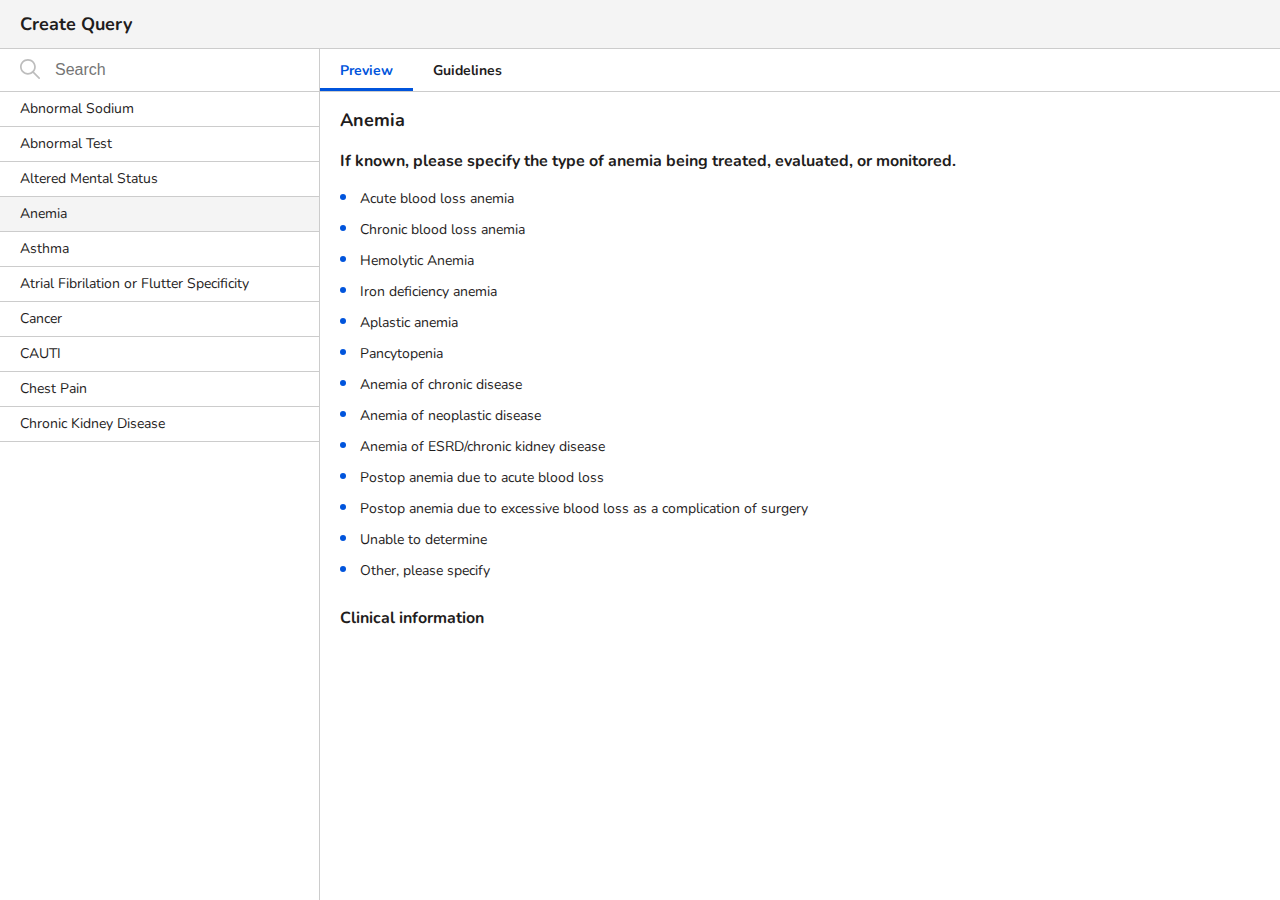
==== create-query.html @ 7160dfea "create query creation page" ====
<!DOCTYPE html>
<html lang="en">
<head>
    <meta charset="UTF-8">
    <meta http-equiv="X-UA-Compatible" content="IE=edge">
    <meta name="viewport" content="width=device-width, initial-scale=1.0">
    <link rel="stylesheet" href="/css/shared/choices.css"/>
    <link rel="stylesheet" href="/css/main.css">
    <title>Create Query</title>
</head>
<body>

    <div class="h-display-flex h-flex-direction-column h-height-100-vh">
        <div>
            <div class="h-background-color-lighter h-inner-spacing-left-lg h-border-bottom-gray h-inner-spacing-right-xs h-display-flex h-line-height-1 h-inner-spacing-vertical-md">
                <span class="text text_lg text_weight-bold">
                    Create Query
                </span>
            </div>
            <div class="group group_spacing-none group_inline--lg h-border-bottom-gray">
                <div class="group__item group__item-md--lg">
                    <p class="h-inner-spacing-left-lg h-display-flex h-line-height-1 h-spacing-top-sm h-spacing-vertical-none h-height-100 h-border-right-gray--lg h-inner-spacing-vertical-sm">
                        <img src="./images/search-svgrepo-com.svg" alt=""  width="20px" height="20px" class="h-spacing-right-sm"> <input type="text" name="name" id="name" class="text text_md h-width-100 h-display-block" placeholder="Search">
                    </p>
                </div>
                <div class="group__item group group_spacing-none group_inline h-show--lg">
                    <div class="h-inner-spacing-vertical-sm h-inner-spacing-horizontal-lg h-text-link-tab-active h-position-relative">
                        <a href="#" class="h-color-leading text text_weight-bold">Preview</a>
                    </div>
                    <div class="h-inner-spacing-vertical-sm h-inner-spacing-horizontal-lg">
                        <a href="#" class="text text_weight-bold">Guidelines</a>
                    </div>
                </div>
            </div>
        </div>
    
        <div class="h-flex-grow-1--md h-display-flex h-flex-direction-column">
            <div class="group group_inline--lg group_spacing-none">
                <div class="group__item group__item-md--lg h-border-right-gray--lg">
                    <ul class="h-spacing-vertical-none h-inner-spacing-none">
                        <li class="h-inner-spacing-left-lg h-border-bottom-gray h-inner-spacing-right-xs h-display-flex h-line-height-1 h-inner-spacing-vertical-sm">
                            <a href="#">Abnormal Sodium</a>
                        </li>
                        <li class="h-inner-spacing-left-lg h-border-bottom-gray h-inner-spacing-right-xs h-display-flex h-line-height-1 h-inner-spacing-vertical-sm">
                            <a href="#">Abnormal Test</a>
                        </li>
                        <li class="h-inner-spacing-left-lg h-border-bottom-gray h-inner-spacing-right-xs h-display-flex h-line-height-1 h-inner-spacing-vertical-sm">
                            <a href="#">Altered Mental Status</a>
                        </li>
                        <li class="h-background-color-lighter h-inner-spacing-left-lg h-border-bottom-gray h-inner-spacing-right-xs h-display-flex h-line-height-1 h-inner-spacing-vertical-sm">  
                            <a href="#">Anemia</a>
                        </li>
                        <li class="h-inner-spacing-left-lg h-border-bottom-gray h-inner-spacing-right-xs h-display-flex h-line-height-1 h-inner-spacing-vertical-sm">
                            <a href="#">Asthma</a>
                        </li>
                        <li class="h-inner-spacing-left-lg h-border-bottom-gray h-inner-spacing-right-xs h-display-flex h-line-height-1 h-inner-spacing-vertical-sm"> 
                            <a href="#">Atrial Fibrilation or Flutter Specificity</a>
                        </li>
                        <li class="h-inner-spacing-left-lg h-border-bottom-gray h-inner-spacing-right-xs h-display-flex h-line-height-1 h-inner-spacing-vertical-sm">
                            <a href="#">Cancer</a>
                        </li>
                        <li class="h-inner-spacing-left-lg h-border-bottom-gray h-inner-spacing-right-xs h-display-flex h-line-height-1 h-inner-spacing-vertical-sm">
                            <a href="#">CAUTI</a>
                        </li>
                        <li class="h-inner-spacing-left-lg h-border-bottom-gray h-inner-spacing-right-xs h-display-flex h-line-height-1 h-inner-spacing-vertical-sm">
                            <a href="#">Chest Pain</a>
                        </li>
                        <li class="h-inner-spacing-left-lg h-border-bottom-gray h-inner-spacing-right-xs h-display-flex h-line-height-1 h-inner-spacing-vertical-sm">
                            <a href="#">Chronic Kidney Disease</a>
                        </li>
                    </ul>
                </div>
        
                <div class="group__item-auto group group_inline group_spacing-none h-hide--lg group_align-start h-border-bottom-gray h-background-color-lighter ">
                    <div class="h-inner-spacing-left-lg  h-inner-spacing-horizontal-lg h-display-flex h-line-height-1 h-wrap-flex h-position-relative h-text-link-tab-active h-text-link-tab-active_spacing">
                        <a href="#" class="h-inner-spacing-vertical-md h-color-leading text text_weight-bold">Preview</a>
                    </div>
                    <div class="h-inner-spacing-left-lg  h-inner-spacing-horizontal-lg h-display-flex h-line-height-1 h-wrap-flex h-position-relative">
                        <a href="#" class="h-inner-spacing-vertical-md text text_weight-bold">Guidelines</a>
                    </div>
                </div>
        
                <div class="group__item">
                    <div class="h-inner-spacing-left-lg h-inner-spacing-vertical-md">
                        <p class="text text_lg text_weight-bold">
                            Anemia
                        </p>
    
                        <p class="text text_md text_weight-bold">
                            If known, please specify the type of anemia being treated, evaluated, or monitored.
                        </p>
    
                        <ul class="bullet-list">
                            <li class="bullet-list__item-leading bullet-list__item_spacing-md">Acute blood loss anemia</li>
                            <li class="bullet-list__item-leading bullet-list__item_spacing-md">Chronic blood loss anemia</li>
                            <li class="bullet-list__item-leading bullet-list__item_spacing-md">Hemolytic Anemia</li>
                            <li class="bullet-list__item-leading bullet-list__item_spacing-md">Iron deficiency anemia</li>
                            <li class="bullet-list__item-leading bullet-list__item_spacing-md">Aplastic anemia</li>
                            <li class="bullet-list__item-leading bullet-list__item_spacing-md">Pancytopenia</li>
                            <li class="bullet-list__item-leading bullet-list__item_spacing-md">Anemia of chronic disease</li>
                            <li class="bullet-list__item-leading bullet-list__item_spacing-md">Anemia of neoplastic disease</li>
                            <li class="bullet-list__item-leading bullet-list__item_spacing-md">Anemia of ESRD/chronic kidney disease</li>
                            <li class="bullet-list__item-leading bullet-list__item_spacing-md">Postop anemia due to acute blood loss</li>
                            <li class="bullet-list__item-leading bullet-list__item_spacing-md">Postop anemia due to excessive blood loss as a complication of surgery</li>
                            <li class="bullet-list__item-leading bullet-list__item_spacing-md">Unable to determine</li>
                            <li class="bullet-list__item-leading bullet-list__item_spacing-md">Other, please specify</li>
                        </ul>

                        <p class="text text_md text_weight-bold">
                           Clinical information
                        </p>
                    </div>
                </div>
            </div>
        </div>
    
    </div>


    

</body>

</html>
---- css/shared/choices.css ----
.choices{position:relative;overflow:hidden;margin-bottom:24px;font-size:16px}.choices:focus{outline:0}.choices:last-child{margin-bottom:0}.choices.is-open{overflow:visible}.choices.is-disabled .choices__inner,.choices.is-disabled .choices__input{background-color:#eaeaea;cursor:not-allowed;-webkit-user-select:none;user-select:none}.choices.is-disabled .choices__item{cursor:not-allowed}.choices [hidden]{display:none!important}.choices[data-type*=select-one]{cursor:pointer}.choices[data-type*=select-one] .choices__inner{padding-bottom:7.5px}.choices[data-type*=select-one] .choices__input{display:block;width:100%;padding:10px;border-bottom:1px solid #ddd;background-color:#fff;margin:0}.choices[data-type*=select-one] .choices__button{background-image:url([data-uri]);padding:0;background-size:8px;position:absolute;top:50%;right:0;margin-top:-10px;margin-right:25px;height:20px;width:20px;border-radius:10em;opacity:.25}.choices[data-type*=select-one] .choices__button:focus,.choices[data-type*=select-one] .choices__button:hover{opacity:1}.choices[data-type*=select-one] .choices__button:focus{box-shadow:0 0 0 2px #00bcd4}.choices[data-type*=select-one] .choices__item[data-value=""] .choices__button{display:none}.choices[data-type*=select-one]::after{content:"";height:0;width:0;border-style:solid;border-color:#333 transparent transparent;border-width:5px;position:absolute;right:11.5px;top:50%;margin-top:-2.5px;pointer-events:none}.choices[data-type*=select-one].is-open::after{border-color:transparent transparent #333;margin-top:-7.5px}.choices[data-type*=select-one][dir=rtl]::after{left:11.5px;right:auto}.choices[data-type*=select-one][dir=rtl] .choices__button{right:auto;left:0;margin-left:25px;margin-right:0}.choices[data-type*=select-multiple] .choices__inner,.choices[data-type*=text] .choices__inner{cursor:text}.choices[data-type*=select-multiple] .choices__button,.choices[data-type*=text] .choices__button{position:relative;display:inline-block;margin:0 -4px 0 8px;padding-left:16px;border-left:1px solid #008fa1;background-image:url([data-uri]);background-size:8px;width:8px;line-height:1;opacity:.75;border-radius:0}.choices[data-type*=select-multiple] .choices__button:focus,.choices[data-type*=select-multiple] .choices__button:hover,.choices[data-type*=text] .choices__button:focus,.choices[data-type*=text] .choices__button:hover{opacity:1}.choices__inner{display:inline-block;vertical-align:top;width:100%;background-color:#f9f9f9;padding:7.5px 7.5px 3.75px;border:1px solid #ddd;border-radius:2.5px;font-size:14px;min-height:44px;overflow:hidden}.is-focused .choices__inner,.is-open .choices__inner{border-color:#b7b7b7}.is-open .choices__inner{border-radius:2.5px 2.5px 0 0}.is-flipped.is-open .choices__inner{border-radius:0 0 2.5px 2.5px}.choices__list{margin:0;padding-left:0;list-style:none}.choices__list--single{display:inline-block;padding:4px 16px 4px 4px;width:100%}[dir=rtl] .choices__list--single{padding-right:4px;padding-left:16px}.choices__list--single .choices__item{width:100%}.choices__list--multiple{display:inline}.choices__list--multiple .choices__item{display:inline-block;vertical-align:middle;border-radius:20px;padding:4px 10px;font-size:12px;font-weight:500;margin-right:3.75px;margin-bottom:3.75px;background-color:#00bcd4;border:1px solid #00a5bb;color:#fff;word-break:break-all;box-sizing:border-box}.choices__list--multiple .choices__item[data-deletable]{padding-right:5px}[dir=rtl] .choices__list--multiple .choices__item{margin-right:0;margin-left:3.75px}.choices__list--multiple .choices__item.is-highlighted{background-color:#00a5bb;border:1px solid #008fa1}.is-disabled .choices__list--multiple .choices__item{background-color:#aaa;border:1px solid #919191}.choices__list--dropdown,.choices__list[aria-expanded]{visibility:hidden;z-index:1;position:absolute;width:100%;background-color:#fff;border:1px solid #ddd;top:100%;margin-top:-1px;border-bottom-left-radius:2.5px;border-bottom-right-radius:2.5px;overflow:hidden;word-break:break-all;will-change:visibility}.is-active.choices__list--dropdown,.is-active.choices__list[aria-expanded]{visibility:visible}.is-open .choices__list--dropdown,.is-open .choices__list[aria-expanded]{border-color:#b7b7b7}.is-flipped .choices__list--dropdown,.is-flipped .choices__list[aria-expanded]{top:auto;bottom:100%;margin-top:0;margin-bottom:-1px;border-radius:.25rem .25rem 0 0}.choices__list--dropdown .choices__list,.choices__list[aria-expanded] .choices__list{position:relative;max-height:300px;overflow:auto;-webkit-overflow-scrolling:touch;will-change:scroll-position}.choices__list--dropdown .choices__item,.choices__list[aria-expanded] .choices__item{position:relative;padding:10px;font-size:14px}[dir=rtl] .choices__list--dropdown .choices__item,[dir=rtl] .choices__list[aria-expanded] .choices__item{text-align:right}@media (min-width:640px){.choices__list--dropdown .choices__item--selectable,.choices__list[aria-expanded] .choices__item--selectable{padding-right:100px}.choices__list--dropdown .choices__item--selectable::after,.choices__list[aria-expanded] .choices__item--selectable::after{content:attr(data-select-text);font-size:12px;opacity:0;position:absolute;right:10px;top:50%;transform:translateY(-50%)}[dir=rtl] .choices__list--dropdown .choices__item--selectable,[dir=rtl] .choices__list[aria-expanded] .choices__item--selectable{text-align:right;padding-left:100px;padding-right:10px}[dir=rtl] .choices__list--dropdown .choices__item--selectable::after,[dir=rtl] .choices__list[aria-expanded] .choices__item--selectable::after{right:auto;left:10px}}.choices__list--dropdown .choices__item--selectable.is-highlighted,.choices__list[aria-expanded] .choices__item--selectable.is-highlighted{background-color:#f2f2f2}.choices__list--dropdown .choices__item--selectable.is-highlighted::after,.choices__list[aria-expanded] .choices__item--selectable.is-highlighted::after{opacity:.5}.choices__item{cursor:default}.choices__item--selectable{cursor:pointer}.choices__item--disabled{cursor:not-allowed;-webkit-user-select:none;user-select:none;opacity:.5}.choices__heading{font-weight:600;font-size:12px;padding:10px;border-bottom:1px solid #f7f7f7;color:gray}.choices__button{text-indent:-9999px;-webkit-appearance:none;appearance:none;border:0;background-color:transparent;background-repeat:no-repeat;background-position:center;cursor:pointer}.choices__button:focus,.choices__input:focus{outline:0}.choices__input{display:inline-block;vertical-align:baseline;background-color:#f9f9f9;font-size:14px;margin-bottom:5px;border:0;border-radius:0;max-width:100%;padding:4px 0 4px 2px}.choices__input::-webkit-search-cancel-button,.choices__input::-webkit-search-decoration,.choices__input::-webkit-search-results-button,.choices__input::-webkit-search-results-decoration{display:none}.choices__input::-ms-clear,.choices__input::-ms-reveal{display:none;width:0;height:0}[dir=rtl] .choices__input{padding-right:2px;padding-left:0}.choices__placeholder{opacity:.5}
---- css/main.css ----
@import url("https://fonts.googleapis.com/css2?family=Nunito:ital,wght@0,300;0,400;0,600;0,700;0,800;0,900;1,300;1,400;1,600;1,700;1,800;1,900&display=swap");
*,
:after,
:before {
  -webkit-font-smoothing: antialiased;
  -webkit-box-sizing: border-box;
  box-sizing: border-box;
}

blockquote,
body,
dd,
div,
dl,
dt,
fieldset,
form,
html,
input,
li,
pre,
td,
textarea,
th {
  margin: 0;
  padding: 0;
}

button {
  -webkit-appearance: none;
  -moz-appearance: none;
  appearance: none;
}

a.btn:active, a.btn_warning:active, a.btn_danger:active, a.btn_success:active, a.btn_secondary:active, a.btn_primary:active, a.btn_leading:active, a.btn_gray:active, a.btn_dark:active, a.btn_light:active,
a.btn:focus,
a.btn_warning:focus,
a.btn_danger:focus,
a.btn_success:focus,
a.btn_secondary:focus,
a.btn_primary:focus,
a.btn_leading:focus,
a.btn_gray:focus,
a.btn_dark:focus,
a.btn_light:focus,
button:focus {
  outline: 0;
}

button::-moz-focus-inner {
  outline: 0;
}

input::-moz-focus-inner {
  outline: 0;
}

input[type=reset]::-moz-focus-inner {
  outline: 0;
}

input[type=button]::-moz-focus-inner {
  outline: 0;
}

input[type=submit]::-moz-focus-inner {
  outline: 0;
}

select::-moz-focus-inner {
  outline: 0;
}

input[type=file] > input[type=button]::-moz-focus-inner {
  outline: 0;
}

button,
fieldset,
iframe,
img,
input,
textarea {
  border: 0;
}

li,
ol,
ul {
  list-style: none;
}

html {
  margin: 0 auto;
  -ms-touch-action: manipulation;
  touch-action: manipulation;
}

a,
button,
img:active,
input,
textarea {
  outline: 0;
}

a {
  color: inherit;
  text-decoration: none;
  -webkit-tap-highlight-color: transparent;
  -webkit-tap-highlight-color: transparent;
}

button {
  background: initial;
  -webkit-tap-highlight-color: transparent;
  -webkit-tap-highlight-color: transparent;
}

div,
div iframe,
div img,
embed,
object,
param {
  vertical-align: top;
}

a,
label {
  display: inline-block;
  vertical-align: middle;
}

input,
textarea {
  vertical-align: middle;
}

body {
  overflow-x: hidden;
}

textarea {
  resize: vertical;
}

img {
  -webkit-tap-highlight-color: transparent;
  -webkit-tap-highlight-color: transparent;
}

body,
html {
  text-rendering: optimizeLegibility;
}

::-webkit-input-placeholder {
  text-transform: none;
}

:-moz-placeholder {
  text-transform: none;
}

::-moz-placeholder {
  text-transform: none;
}

:-ms-input-placeholder {
  text-transform: none;
}

button,
label,
input,
select {
  -ms-touch-action: manipulation;
  touch-action: manipulation;
}

.ignore_all,
.ignore_all * {
  all: initial;
}

html, body {
  font-family: "Nunito", sans-serif;
  font-size: 14px;
  color: #1f1d1d;
  line-height: 1.5;
}

.h1, .h2, .h3, .h4, .h5, .h6, h1, h2, h3, h4, h5, h6 {
  font-weight: bold;
}

.panel__overlay:before {
  content: "";
  left: 0;
  top: 0;
  position: fixed;
  height: 100%;
  width: 100%;
  display: block;
  z-index: 98;
  background-color: rgba(31, 29, 29, 0.7);
  filter: alpha(opacity=0);
  -moz-opacity: calc(0 / 100);
  opacity: calc(0 / 100);
  visibility: hidden;
  -webkit-transition: all 0.3s ease;
  transition: all 0.3s ease;
}

.panel__wrap--left {
  overflow: auto;
  padding: 30px;
  position: fixed;
  top: 0;
  height: 100%;
  width: calc(100% - 20px);
  z-index: 99;
  max-width: 350px;
  -webkit-box-flex: 1;
      -ms-flex-positive: 1;
          flex-grow: 1;
  display: -webkit-box;
  display: -ms-flexbox;
  display: flex;
  -webkit-box-orient: vertical;
  -webkit-box-direction: normal;
      -ms-flex-direction: column;
          flex-direction: column;
  -webkit-transition: all 0.3s ease;
  transition: all 0.3s ease;
  left: 0;
  -webkit-transform: translateX(-100%);
  transform: translateX(-100%);
}
@media (min-width: 576px) {
  .panel__wrap--left {
    max-width: 400px;
  }
}

.panel__wrap--right {
  overflow: auto;
  padding: 30px;
  position: fixed;
  top: 0;
  height: 100%;
  width: calc(100% - 20px);
  z-index: 99;
  max-width: 350px;
  -webkit-box-flex: 1;
      -ms-flex-positive: 1;
          flex-grow: 1;
  display: -webkit-box;
  display: -ms-flexbox;
  display: flex;
  -webkit-box-orient: vertical;
  -webkit-box-direction: normal;
      -ms-flex-direction: column;
          flex-direction: column;
  -webkit-transition: all 0.3s ease;
  transition: all 0.3s ease;
  -webkit-transform: translateX(100%);
  transform: translateX(100%);
  right: 0;
}
@media (min-width: 576px) {
  .panel__wrap--right {
    max-width: 400px;
  }
}

/******************
structure
******************/
html {
  scroll-behavior: smooth;
}

body {
  background: #fff;
}

h1,
h2,
h3,
h4,
h5 {
  font-family: "Nunito", sans-serif;
}

a {
  -webkit-transition: all 0.3s ease;
  transition: all 0.3s ease;
}
a:hover {
  color: #00c2ff;
  text-decoration: none;
}

/******************
items
******************/
.section {
  padding: 60px 25px;
}
@media (min-width: 768px) {
  .section {
    padding-left: 40px;
    padding-right: 40px;
    padding-top: 100px;
    padding-bottom: 100px;
  }
}

.section_spacing-none {
  padding: 0;
}

.section_pad-none {
  padding-top: 0;
  padding-bottom: 0;
}

.section_pad-xs {
  padding-top: 40px;
  padding-bottom: 40px;
}

.section_pad-sm {
  padding-top: 60px;
  padding-bottom: 60px;
}

.section_pad-md {
  padding-top: 150px;
  padding-bottom: 150px;
}

.section_pad-lg {
  padding-top: 200px;
  padding-bottom: 200px;
}

.section_pad-xl {
  padding-top: 250px;
  padding-bottom: 250px;
}

/**
 * Top padding
 */
.section_pad-top_none {
  padding-top: 0;
}

.section_pad-top_xs {
  padding-top: 40px;
}

.section_pad-top_sm {
  padding-top: 60px;
}

.section_pad-top_md {
  padding-top: 150px;
}

.section_pad-top_lg {
  padding-top: 200px;
}

.section_pad-top_xl {
  padding-top: 250px;
}

.section_pad-top_xl-1 {
  padding-top: 300px;
}

.section_pad-top_xxl {
  padding-top: 400px;
}

/**
 * Bottom padding
 */
.section_pad-bottom_none {
  padding-bottom: 0;
}

.section_pad-bottom_xs {
  padding-bottom: 40px;
}

.section_pad-bottom_sm {
  padding-bottom: 60px;
}

.section_pad-bottom_md {
  padding-bottom: 150px;
}

.section_pad-bottom_lg {
  padding-bottom: 200px;
}

.section_pad-bottom_xl {
  padding-bottom: 250px;
}

@media (min-width: 576px) {
  .section_spacing-none--sm {
    padding: 0;
  }

  .section_pad-none--sm {
    padding-top: 0;
    padding-bottom: 0;
  }

  .section_pad-xs--sm {
    padding-top: 40px;
    padding-bottom: 40px;
  }

  .section_pad-sm--sm {
    padding-top: 60px;
    padding-bottom: 60px;
  }

  .section_pad-md--sm {
    padding-top: 150px;
    padding-bottom: 150px;
  }

  .section_pad-lg--sm {
    padding-top: 200px;
    padding-bottom: 200px;
  }

  .section_pad-xl--sm {
    padding-top: 250px;
    padding-bottom: 250px;
  }

  /**
   * Top padding
   */
  .section_pad-top_none--sm {
    padding-top: 0;
  }

  .section_pad-top_xs--sm {
    padding-top: 40px;
  }

  .section_pad-top_sm--sm {
    padding-top: 60px;
  }

  .section_pad-top_md--sm {
    padding-top: 150px;
  }

  .section_pad-top_lg--sm {
    padding-top: 200px;
  }

  .section_pad-top_xl--sm {
    padding-top: 250px;
  }

  .section_pad-top_xl-1--sm {
    padding-top: 300px;
  }

  .section_pad-top_xxl--sm {
    padding-top: 400px;
  }

  /**
   * Bottom padding
   */
  .section_pad-bottom_none--sm {
    padding-bottom: 0;
  }

  .section_pad-bottom_xs--sm {
    padding-bottom: 40px;
  }

  .section_pad-bottom_sm--sm {
    padding-bottom: 60px;
  }

  .section_pad-bottom_md--sm {
    padding-bottom: 150px;
  }

  .section_pad-bottom_lg--sm {
    padding-bottom: 200px;
  }

  .section_pad-bottom_xl--sm {
    padding-bottom: 250px;
  }
}
@media (min-width: 768px) {
  .section_spacing-none--md {
    padding: 0;
  }

  .section_pad-none--md {
    padding-top: 0;
    padding-bottom: 0;
  }

  .section_pad-xs--md {
    padding-top: 40px;
    padding-bottom: 40px;
  }

  .section_pad-sm--md {
    padding-top: 60px;
    padding-bottom: 60px;
  }

  .section_pad-md--md {
    padding-top: 150px;
    padding-bottom: 150px;
  }

  .section_pad-lg--md {
    padding-top: 200px;
    padding-bottom: 200px;
  }

  .section_pad-xl--md {
    padding-top: 250px;
    padding-bottom: 250px;
  }

  /**
   * Top padding
   */
  .section_pad-top_none--md {
    padding-top: 0;
  }

  .section_pad-top_xs--md {
    padding-top: 40px;
  }

  .section_pad-top_sm--md {
    padding-top: 60px;
  }

  .section_pad-top_md--md {
    padding-top: 150px;
  }

  .section_pad-top_lg--md {
    padding-top: 200px;
  }

  .section_pad-top_xl--md {
    padding-top: 250px;
  }

  .section_pad-top_xl-1--md {
    padding-top: 300px;
  }

  .section_pad-top_xxl--md {
    padding-top: 400px;
  }

  /**
   * Bottom padding
   */
  .section_pad-bottom_none--md {
    padding-bottom: 0;
  }

  .section_pad-bottom_xs--md {
    padding-bottom: 40px;
  }

  .section_pad-bottom_sm--md {
    padding-bottom: 60px;
  }

  .section_pad-bottom_md--md {
    padding-bottom: 150px;
  }

  .section_pad-bottom_lg--md {
    padding-bottom: 200px;
  }

  .section_pad-bottom_xl--md {
    padding-bottom: 250px;
  }
}
@media (min-width: 992px) {
  .section_spacing-none--lg {
    padding: 0;
  }

  .section_pad-none--lg {
    padding-top: 0;
    padding-bottom: 0;
  }

  .section_pad-xs--lg {
    padding-top: 40px;
    padding-bottom: 40px;
  }

  .section_pad-sm--lg {
    padding-top: 60px;
    padding-bottom: 60px;
  }

  .section_pad-md--lg {
    padding-top: 150px;
    padding-bottom: 150px;
  }

  .section_pad-lg--lg {
    padding-top: 200px;
    padding-bottom: 200px;
  }

  .section_pad-xl--lg {
    padding-top: 250px;
    padding-bottom: 250px;
  }

  /**
   * Top padding
   */
  .section_pad-top_none--lg {
    padding-top: 0;
  }

  .section_pad-top_xs--lg {
    padding-top: 40px;
  }

  .section_pad-top_sm--lg {
    padding-top: 60px;
  }

  .section_pad-top_md--lg {
    padding-top: 150px;
  }

  .section_pad-top_lg--lg {
    padding-top: 200px;
  }

  .section_pad-top_xl--lg {
    padding-top: 250px;
  }

  .section_pad-top_xl-1--lg {
    padding-top: 300px;
  }

  .section_pad-top_xxl--lg {
    padding-top: 400px;
  }

  /**
   * Bottom padding
   */
  .section_pad-bottom_none--lg {
    padding-bottom: 0;
  }

  .section_pad-bottom_xs--lg {
    padding-bottom: 40px;
  }

  .section_pad-bottom_sm--lg {
    padding-bottom: 60px;
  }

  .section_pad-bottom_md--lg {
    padding-bottom: 150px;
  }

  .section_pad-bottom_lg--lg {
    padding-bottom: 200px;
  }

  .section_pad-bottom_xl--lg {
    padding-bottom: 250px;
  }
}
@media (min-width: 1200px) {
  .section_spacing-none--xl {
    padding: 0;
  }

  .section_pad-none--xl {
    padding-top: 0;
    padding-bottom: 0;
  }

  .section_pad-xs--xl {
    padding-top: 40px;
    padding-bottom: 40px;
  }

  .section_pad-sm--xl {
    padding-top: 60px;
    padding-bottom: 60px;
  }

  .section_pad-md--xl {
    padding-top: 150px;
    padding-bottom: 150px;
  }

  .section_pad-lg--xl {
    padding-top: 200px;
    padding-bottom: 200px;
  }

  .section_pad-xl--xl {
    padding-top: 250px;
    padding-bottom: 250px;
  }

  /**
   * Top padding
   */
  .section_pad-top_none--xl {
    padding-top: 0;
  }

  .section_pad-top_xs--xl {
    padding-top: 40px;
  }

  .section_pad-top_sm--xl {
    padding-top: 60px;
  }

  .section_pad-top_md--xl {
    padding-top: 150px;
  }

  .section_pad-top_lg--xl {
    padding-top: 200px;
  }

  .section_pad-top_xl--xl {
    padding-top: 250px;
  }

  .section_pad-top_xl-1--xl {
    padding-top: 300px;
  }

  .section_pad-top_xxl--xl {
    padding-top: 400px;
  }

  /**
   * Bottom padding
   */
  .section_pad-bottom_none--xl {
    padding-bottom: 0;
  }

  .section_pad-bottom_xs--xl {
    padding-bottom: 40px;
  }

  .section_pad-bottom_sm--xl {
    padding-bottom: 60px;
  }

  .section_pad-bottom_md--xl {
    padding-bottom: 150px;
  }

  .section_pad-bottom_lg--xl {
    padding-bottom: 200px;
  }

  .section_pad-bottom_xl--xl {
    padding-bottom: 250px;
  }
}
.section_color-light {
  background-color: #fff;
}

.color--light {
  color: #fff;
}

.section_color-dark {
  background-color: #1f1d1d;
}

.color--dark {
  color: #1f1d1d;
}

.section_color-gray {
  background-color: #bdbdbd;
}

.color--gray {
  color: #bdbdbd;
}

.section_color-gray-accent {
  background-color: #bdbdbd;
}

.color--gray-accent {
  color: #bdbdbd;
}

.section_color-leading {
  background-color: #0054dc;
}

.color--leading {
  color: #0054dc;
}

.section_color-primary {
  background-color: #00c2ff;
}

.color--primary {
  color: #00c2ff;
}

.section_color-primary-accent {
  background-color: #007aff;
}

.color--primary-accent {
  color: #007aff;
}

.section_color-secondary {
  background-color: #F89301;
}

.color--secondary {
  color: #F89301;
}

.section_color-secondary-accent {
  background-color: #fe6154;
}

.color--secondary-accent {
  color: #fe6154;
}

.section_color-success {
  background-color: #59bb00;
}

.color--success {
  color: #59bb00;
}

.section_color-danger {
  background-color: #e60040;
}

.color--danger {
  color: #e60040;
}

.section_color-disabled {
  background-color: #bdbdbd;
}

.color--disabled {
  color: #bdbdbd;
}

.section_color-warning {
  background-color: #ffd900;
}

.color--warning {
  color: #ffd900;
}

.section_color-lighter {
  background-color: #f4f4f4;
}

.color--lighter {
  color: #f4f4f4;
}

.sidebar {
  position: relative;
  z-index: 999;
}
@media (min-width: 992px) {
  .sidebar {
    display: none;
  }
}

.sidebar__wrap {
  position: fixed;
  top: 0;
  right: 0;
  width: 250px;
  min-height: 100vh;
  margin-right: 0;
  z-index: 2;
  background-color: #fff;
  -webkit-transition: all 0.3s ease;
  transition: all 0.3s ease;
  text-align: center;
  padding: 20px;
}

.toggled .sidebar__wrap {
  margin-right: -250px;
}
@media (min-width: 992px) {
  .toggled .sidebar__wrap {
    display: none;
  }
}

.sidebar__heading {
  padding: 20px;
  text-align: center;
}

.sidebar__item {
  border-bottom: 1px solid #cccccc;
  color: #1f1d1d;
}
.sidebar__item:last-child {
  border: 0;
}
.sidebar__item:hover, .sidebar__item.active {
  color: #00c2ff;
  background-color: rgba(0, 194, 255, 0.1);
}
.sidebar__item-link {
  padding: 20px;
}

.sidebar__item-btn {
  color: initial;
  background-color: initial;
}
.sidebar__item-btn:hover, .sidebar__item-btn.active {
  color: initial;
  background-color: initial;
}
.sidebar__item-btn.active .btn, .sidebar__item-btn.active .btn_warning, .sidebar__item-btn.active .btn_danger, .sidebar__item-btn.active .btn_success, .sidebar__item-btn.active .btn_secondary, .sidebar__item-btn.active .btn_primary, .sidebar__item-btn.active .btn_leading, .sidebar__item-btn.active .btn_gray, .sidebar__item-btn.active .btn_dark, .sidebar__item-btn.active .btn_light {
  background-color: #F89301;
  color: #fff;
}

.btn-menu {
  width: 35px;
  height: 35px;
  display: inline-block;
  padding: 5px;
  border: 1px solid #00c2ff;
  border-radius: 5px;
  border-top-left-radius: 5px;
  color: #00c2ff;
  -webkit-transition: all 0.3s ease;
  transition: all 0.3s ease;
}

.menu-overlay {
  position: fixed;
  top: 0;
  left: 0;
  width: 100%;
  height: 100%;
  background-color: rgba(31, 29, 29, 0.7);
  filter: alpha(opacity=100);
  -moz-opacity: calc(100 / 100);
  opacity: calc(100 / 100);
  visibility: visible;
  -webkit-transition: all 0.3s ease;
  transition: all 0.3s ease;
}
@media (min-width: 992px) {
  .menu-overlay {
    display: none;
  }
}

.toggled .menu-overlay {
  filter: alpha(opacity=0);
  -moz-opacity: calc(0 / 100);
  opacity: calc(0 / 100);
  visibility: hidden;
}

.color--light {
  color: #fff;
}

.color--dark {
  color: #1f1d1d;
}

.color--gray {
  color: #bdbdbd;
}

.color--gray-accent {
  color: #bdbdbd;
}

.color--leading {
  color: #0054dc;
}

.color--primary {
  color: #00c2ff;
}

.color--primary-accent {
  color: #007aff;
}

.color--secondary {
  color: #F89301;
}

.color--secondary-accent {
  color: #fe6154;
}

.color--success {
  color: #59bb00;
}

.color--danger {
  color: #e60040;
}

.color--disabled {
  color: #bdbdbd;
}

.color--warning {
  color: #ffd900;
}

.color--lighter {
  color: #f4f4f4;
}

.bg--light {
  background-color: #fff;
  color: inherit;
}

.bg--dark {
  background-color: #1f1d1d;
  color: #fff;
}

.bg--gray {
  background-color: #bdbdbd;
  color: inherit;
}

.bg--leading {
  background-color: #0054dc;
  color: #fff;
}

.bg--primary {
  background-color: #00c2ff;
  color: #fff;
}

.bg--primary-accent {
  background-color: #007aff;
  color: #fff;
}

.bg--secondary {
  background-color: #F89301;
  color: #fff;
}

.bg--secondary-accent {
  background-color: #fe6154;
  color: #fff;
}

.bg--success {
  background-color: #59bb00;
  color: #fff;
}

.bg--danger {
  background-color: #e60040;
  color: #fff;
}

.bg--disabled {
  background-color: #bdbdbd;
  color: #fff;
}

.bg--warning {
  background-color: #ffd900;
  color: #fff;
}

.bg--lighter {
  background-color: #f4f4f4;
  color: inherit;
}

.group {
  display: -webkit-box;
  display: -ms-flexbox;
  display: flex;
  -webkit-box-flex: 1;
      -ms-flex: 1;
          flex: 1;
  -webkit-box-orient: vertical;
  -webkit-box-direction: normal;
      -ms-flex-direction: column;
          flex-direction: column;
  width: 100%;
  flex-direction: column;
  gap: 20px;
}

.group_spacing-none {
  gap: 0;
}

.group_spacing-minimal {
  gap: 1px;
}

.group_spacing-xxs {
  gap: 5px;
}

.group_spacing-xs {
  gap: 10px;
}

.group_spacing-sm {
  gap: 20px;
}

.group_spacing-md {
  gap: 30px;
}

.group_spacing-lg {
  gap: 40px;
}

.group_spacing-xl {
  gap: 50px;
}

.group_inline {
  -webkit-box-orient: horizontal;
  -webkit-box-direction: normal;
      -ms-flex-direction: row;
          flex-direction: row;
  -ms-flex-wrap: nowrap;
      flex-wrap: nowrap;
}

.group_content-center {
  -webkit-box-pack: center;
      -ms-flex-pack: center;
          justify-content: center;
}

.group_content-end {
  -webkit-box-pack: end;
      -ms-flex-pack: end;
          justify-content: flex-end;
}

.group_content-start {
  -webkit-box-pack: start;
      -ms-flex-pack: start;
          justify-content: flex-start;
}

.group_align-center {
  -webkit-box-align: center;
      -ms-flex-align: center;
          align-items: center;
}

.group_align-start {
  -webkit-box-align: start;
      -ms-flex-align: start;
          align-items: flex-start;
}

.group_align-end {
  -webkit-box-align: end;
      -ms-flex-align: end;
          align-items: flex-end;
}

.group_align-initial {
  -webkit-box-align: initial;
      -ms-flex-align: initial;
          align-items: initial;
}

.group_fill {
  -webkit-box-pack: justify;
      -ms-flex-pack: justify;
          justify-content: space-between;
  width: 100%;
}

.group_wrap {
  -ms-flex-wrap: wrap;
      flex-wrap: wrap;
}

.group_nowrap {
  -ms-flex-wrap: nowrap;
      flex-wrap: nowrap;
}

.group_flex-initial {
  -webkit-box-flex: initial;
      -ms-flex: initial;
          flex: initial;
}

.group_flex-width-auto {
  -webkit-box-flex: 0;
      -ms-flex: 0 0 auto;
          flex: 0 0 auto;
}

.group_row-reverse {
  -webkit-box-orient: horizontal;
  -webkit-box-direction: reverse;
      -ms-flex-direction: row-reverse;
          flex-direction: row-reverse;
}

.group_column-reverse {
  -webkit-box-orient: vertical;
  -webkit-box-direction: reverse;
      -ms-flex-direction: column-reverse;
          flex-direction: column-reverse;
}

.group_half {
  max-width: 50%;
}

.group_third_quarter {
  max-width: 75%;
}

.group_full-width {
  max-width: 100%;
}

.group_xs {
  max-width: 300px;
}

.group_xs-1 {
  max-width: 350px;
}

@media (min-width: 576px) {
  .group_inline--sm {
    -webkit-box-orient: horizontal;
    -webkit-box-direction: normal;
        -ms-flex-direction: row;
            flex-direction: row;
    -ms-flex-wrap: nowrap;
        flex-wrap: nowrap;
  }

  .group_content-center--sm {
    -webkit-box-pack: center;
        -ms-flex-pack: center;
            justify-content: center;
  }

  .group_content-end--sm {
    -webkit-box-pack: end;
        -ms-flex-pack: end;
            justify-content: flex-end;
  }

  .group_content-start--sm {
    -webkit-box-pack: start;
        -ms-flex-pack: start;
            justify-content: flex-start;
  }

  .group_align-center--sm {
    -webkit-box-align: center;
        -ms-flex-align: center;
            align-items: center;
  }

  .group_align-start--sm {
    -webkit-box-align: start;
        -ms-flex-align: start;
            align-items: flex-start;
  }

  .group_align-end--sm {
    -webkit-box-align: end;
        -ms-flex-align: end;
            align-items: flex-end;
  }

  .group_align-initial--sm {
    -webkit-box-align: initial;
        -ms-flex-align: initial;
            align-items: initial;
  }

  .group_fill--sm {
    -webkit-box-pack: justify;
        -ms-flex-pack: justify;
            justify-content: space-between;
    width: 100%;
  }

  .group_wrap--sm {
    -ms-flex-wrap: wrap;
        flex-wrap: wrap;
  }

  .group_nowrap--sm {
    -ms-flex-wrap: nowrap;
        flex-wrap: nowrap;
  }

  .group_flex-initial {
    -webkit-box-flex: initial;
        -ms-flex: initial;
            flex: initial;
  }

  .group_flex-width-auto {
    -webkit-box-flex: 0;
        -ms-flex: 0 0 auto;
            flex: 0 0 auto;
  }

  .group_row-reverse--sm {
    -webkit-box-orient: horizontal;
    -webkit-box-direction: reverse;
        -ms-flex-direction: row-reverse;
            flex-direction: row-reverse;
  }

  .group_column-reverse--sm {
    -webkit-box-orient: vertical;
    -webkit-box-direction: reverse;
        -ms-flex-direction: column-reverse;
            flex-direction: column-reverse;
  }

  .group_half--sm {
    max-width: 50%;
  }

  .group_third_quarter--sm {
    max-width: 75%;
  }

  .group_full-width--sm {
    max-width: 100%;
  }

  .group_xs--sm {
    max-width: 300px;
  }

  .group_xs-1--sm {
    max-width: 350px;
  }
}
@media (min-width: 768px) {
  .group_inline--md {
    -webkit-box-orient: horizontal;
    -webkit-box-direction: normal;
        -ms-flex-direction: row;
            flex-direction: row;
    -ms-flex-wrap: nowrap;
        flex-wrap: nowrap;
  }

  .group_content-center--md {
    -webkit-box-pack: center;
        -ms-flex-pack: center;
            justify-content: center;
  }

  .group_content-end--md {
    -webkit-box-pack: end;
        -ms-flex-pack: end;
            justify-content: flex-end;
  }

  .group_content-start--md {
    -webkit-box-pack: start;
        -ms-flex-pack: start;
            justify-content: flex-start;
  }

  .group_align-center--md {
    -webkit-box-align: center;
        -ms-flex-align: center;
            align-items: center;
  }

  .group_align-start--md {
    -webkit-box-align: start;
        -ms-flex-align: start;
            align-items: flex-start;
  }

  .group_align-end--md {
    -webkit-box-align: end;
        -ms-flex-align: end;
            align-items: flex-end;
  }

  .group_align-initial--md {
    -webkit-box-align: initial;
        -ms-flex-align: initial;
            align-items: initial;
  }

  .group_fill--md {
    -webkit-box-pack: justify;
        -ms-flex-pack: justify;
            justify-content: space-between;
    width: 100%;
  }

  .group_wrap--md {
    -ms-flex-wrap: wrap;
        flex-wrap: wrap;
  }

  .group_nowrap--md {
    -ms-flex-wrap: nowrap;
        flex-wrap: nowrap;
  }

  .group_flex-initial {
    -webkit-box-flex: initial;
        -ms-flex: initial;
            flex: initial;
  }

  .group_flex-width-auto {
    -webkit-box-flex: 0;
        -ms-flex: 0 0 auto;
            flex: 0 0 auto;
  }

  .group_row-reverse--md {
    -webkit-box-orient: horizontal;
    -webkit-box-direction: reverse;
        -ms-flex-direction: row-reverse;
            flex-direction: row-reverse;
  }

  .group_column-reverse--md {
    -webkit-box-orient: vertical;
    -webkit-box-direction: reverse;
        -ms-flex-direction: column-reverse;
            flex-direction: column-reverse;
  }

  .group_half--md {
    max-width: 50%;
  }

  .group_third_quarter--md {
    max-width: 75%;
  }

  .group_full-width--md {
    max-width: 100%;
  }

  .group_xs--md {
    max-width: 300px;
  }

  .group_xs-1--md {
    max-width: 350px;
  }
}
@media (min-width: 992px) {
  .group_inline--lg {
    -webkit-box-orient: horizontal;
    -webkit-box-direction: normal;
        -ms-flex-direction: row;
            flex-direction: row;
    -ms-flex-wrap: nowrap;
        flex-wrap: nowrap;
  }

  .group_content-center--lg {
    -webkit-box-pack: center;
        -ms-flex-pack: center;
            justify-content: center;
  }

  .group_content-end--lg {
    -webkit-box-pack: end;
        -ms-flex-pack: end;
            justify-content: flex-end;
  }

  .group_content-start--lg {
    -webkit-box-pack: start;
        -ms-flex-pack: start;
            justify-content: flex-start;
  }

  .group_align-center--lg {
    -webkit-box-align: center;
        -ms-flex-align: center;
            align-items: center;
  }

  .group_align-start--lg {
    -webkit-box-align: start;
        -ms-flex-align: start;
            align-items: flex-start;
  }

  .group_align-end--lg {
    -webkit-box-align: end;
        -ms-flex-align: end;
            align-items: flex-end;
  }

  .group_align-initial--lg {
    -webkit-box-align: initial;
        -ms-flex-align: initial;
            align-items: initial;
  }

  .group_fill--lg {
    -webkit-box-pack: justify;
        -ms-flex-pack: justify;
            justify-content: space-between;
    width: 100%;
  }

  .group_wrap--lg {
    -ms-flex-wrap: wrap;
        flex-wrap: wrap;
  }

  .group_nowrap--lg {
    -ms-flex-wrap: nowrap;
        flex-wrap: nowrap;
  }

  .group_flex-initial {
    -webkit-box-flex: initial;
        -ms-flex: initial;
            flex: initial;
  }

  .group_flex-width-auto {
    -webkit-box-flex: 0;
        -ms-flex: 0 0 auto;
            flex: 0 0 auto;
  }

  .group_row-reverse--lg {
    -webkit-box-orient: horizontal;
    -webkit-box-direction: reverse;
        -ms-flex-direction: row-reverse;
            flex-direction: row-reverse;
  }

  .group_column-reverse--lg {
    -webkit-box-orient: vertical;
    -webkit-box-direction: reverse;
        -ms-flex-direction: column-reverse;
            flex-direction: column-reverse;
  }

  .group_half--lg {
    max-width: 50%;
  }

  .group_third_quarter--lg {
    max-width: 75%;
  }

  .group_full-width--lg {
    max-width: 100%;
  }

  .group_xs--lg {
    max-width: 300px;
  }

  .group_xs-1--lg {
    max-width: 350px;
  }
}
@media (min-width: 1200px) {
  .group_spacing-none--xl {
    gap: 0;
  }

  .group_spacing-minimal--xl {
    gap: 1px;
  }

  .group_spacing-xxs--xl {
    gap: 5px;
  }

  .group_spacing-xs--xl {
    gap: 10px;
  }

  .group_spacing-sm--xl {
    gap: 20px;
  }

  .group_spacing-md--xl {
    gap: 30px;
  }

  .group_spacing-lg--xl {
    gap: 40px;
  }

  .group_spacing-xl--xl {
    gap: 50px;
  }
}
.group__item {
  -webkit-box-flex: 1;
      -ms-flex: 1 0 0%;
          flex: 1 0 0%;
}

.group__item-auto {
  width: auto;
  -webkit-box-flex: initial;
      -ms-flex: initial;
          flex: initial;
}

.group__item-sm {
  -webkit-box-flex: 1;
      -ms-flex: 1 0 0%;
          flex: 1 0 0%;
  max-width: 250px;
}

.group__item-md {
  -webkit-box-flex: 1;
      -ms-flex: 1 0 0%;
          flex: 1 0 0%;
  max-width: 320px;
}

.group__item-lg {
  -webkit-box-flex: 1;
      -ms-flex: 1 0 0%;
          flex: 1 0 0%;
  max-width: 360px;
}

@media (min-width: 768px) {
  .group__item--md {
    -webkit-box-flex: 1;
        -ms-flex: 1 0 0%;
            flex: 1 0 0%;
  }

  .group__item-auto--md {
    width: auto;
    -webkit-box-flex: initial;
        -ms-flex: initial;
            flex: initial;
  }

  .group__item-sm--md {
    -webkit-box-flex: 1;
        -ms-flex: 1 0 0%;
            flex: 1 0 0%;
    max-width: 250px;
  }

  .group__item-md--md {
    -webkit-box-flex: 1;
        -ms-flex: 1 0 0%;
            flex: 1 0 0%;
    max-width: 320px;
  }

  .group__item-lg--md {
    -webkit-box-flex: 1;
        -ms-flex: 1 0 0%;
            flex: 1 0 0%;
    max-width: 360px;
  }
}
@media (min-width: 992px) {
  .group__item--lg {
    -webkit-box-flex: 1;
        -ms-flex: 1 0 0%;
            flex: 1 0 0%;
  }

  .group__item-auto--lg {
    width: auto;
    -webkit-box-flex: initial;
        -ms-flex: initial;
            flex: initial;
  }

  .group__item-sm--lg {
    -webkit-box-flex: 1;
        -ms-flex: 1 0 0%;
            flex: 1 0 0%;
    max-width: 250px;
  }

  .group__item-md--lg {
    -webkit-box-flex: 1;
        -ms-flex: 1 0 0%;
            flex: 1 0 0%;
    max-width: 320px;
  }

  .group__item-lg--lg {
    -webkit-box-flex: 1;
        -ms-flex: 1 0 0%;
            flex: 1 0 0%;
    max-width: 360px;
  }
}
.group_inline--xl {
  -webkit-box-orient: horizontal;
  -webkit-box-direction: normal;
      -ms-flex-direction: row;
          flex-direction: row;
  -ms-flex-wrap: nowrap;
      flex-wrap: nowrap;
}

.group_content-center--xl {
  -webkit-box-pack: center;
      -ms-flex-pack: center;
          justify-content: center;
}

.group_content-end--xl {
  -webkit-box-pack: end;
      -ms-flex-pack: end;
          justify-content: flex-end;
}

.group_content-start--xl {
  -webkit-box-pack: start;
      -ms-flex-pack: start;
          justify-content: flex-start;
}

.group_align-center--xl {
  -webkit-box-align: center;
      -ms-flex-align: center;
          align-items: center;
}

.group_align-start--xl {
  -webkit-box-align: start;
      -ms-flex-align: start;
          align-items: flex-start;
}

.group_align-end--xl {
  -webkit-box-align: end;
      -ms-flex-align: end;
          align-items: flex-end;
}

.group_align-initial--xl {
  -webkit-box-align: initial;
      -ms-flex-align: initial;
          align-items: initial;
}

.group_fill--xl {
  -webkit-box-pack: justify;
      -ms-flex-pack: justify;
          justify-content: space-between;
  width: 100%;
}

.group_wrap--xl {
  -ms-flex-wrap: wrap;
      flex-wrap: wrap;
}

.group_nowrap--xl {
  -ms-flex-wrap: nowrap;
      flex-wrap: nowrap;
}

.group_flex-initial {
  -webkit-box-flex: initial;
      -ms-flex: initial;
          flex: initial;
}

.group_flex-width-auto {
  -webkit-box-flex: 0;
      -ms-flex: 0 0 auto;
          flex: 0 0 auto;
}

.group_row-reverse--xl {
  -webkit-box-orient: horizontal;
  -webkit-box-direction: reverse;
      -ms-flex-direction: row-reverse;
          flex-direction: row-reverse;
}

.group_column-reverse--xl {
  -webkit-box-orient: vertical;
  -webkit-box-direction: reverse;
      -ms-flex-direction: column-reverse;
          flex-direction: column-reverse;
}

.group_half--xl {
  max-width: 50%;
}

.group_third_quarter--xl {
  max-width: 75%;
}

.group_full-width--xl {
  max-width: 100%;
}

.group_xs--xl {
  max-width: 300px;
}

.group_xs-1--xl {
  max-width: 350px;
}

.btn, .btn_warning, .btn_danger, .btn_success, .btn_secondary, .btn_primary, .btn_leading, .btn_gray, .btn_dark, .btn_light {
  padding: 5px 10px;
  background-color: #00c2ff;
  color: #fff;
  border: 1px solid transparent;
  font-size: 14px;
  font-weight: inherit;
  text-align: inherit;
  -webkit-transition: all 0.3s ease;
  transition: all 0.3s ease;
}
.btn:active, .btn_warning:active, .btn_danger:active, .btn_success:active, .btn_secondary:active, .btn_primary:active, .btn_leading:active, .btn_gray:active, .btn_dark:active, .btn_light:active, .btn:focus, .btn_warning:focus, .btn_danger:focus, .btn_success:focus, .btn_secondary:focus, .btn_primary:focus, .btn_leading:focus, .btn_gray:focus, .btn_dark:focus, .btn_light:focus {
  border-width: 1px;
  -webkit-box-shadow: none;
  box-shadow: none;
}
.btn:disabled, .btn_warning:disabled, .btn_danger:disabled, .btn_success:disabled, .btn_secondary:disabled, .btn_primary:disabled, .btn_leading:disabled, .btn_gray:disabled, .btn_dark:disabled, .btn_light:disabled, .btn.disabled .btn--hover-none, .disabled.btn_warning .btn--hover-none, .disabled.btn_danger .btn--hover-none, .disabled.btn_success .btn--hover-none, .disabled.btn_secondary .btn--hover-none, .disabled.btn_primary .btn--hover-none, .disabled.btn_leading .btn--hover-none, .disabled.btn_gray .btn--hover-none, .disabled.btn_dark .btn--hover-none, .disabled.btn_light .btn--hover-none {
  pointer-events: none;
}

.btn--md {
  padding: 10px 20px;
}

.btn--lg {
  padding: 10px 20px;
}

.btn--xl {
  padding: 15px 30px;
}

.btn--block {
  text-align: center;
  display: block;
  width: 100%;
}

.btn--oval {
  border-radius: 10rem;
  border-top-left-radius: 10rem;
  padding-left: 20px;
  padding-right: 20px;
}

.btn--circle, .btn--circle-xxs, .btn--circle-xs, .btn--circle-sm {
  position: relative;
  border-radius: 100%;
  border-top-left-radius: 100%;
  width: 50px;
  height: 50px;
}
.btn--circle:hover, .btn--circle-xxs:hover, .btn--circle-xs:hover, .btn--circle-sm:hover {
  color: #fff;
}

.btn--circle-sm {
  width: 30px;
  height: 30px;
}

.btn--circle-xs {
  width: 22px;
  height: 22px;
}

.btn--circle-xxs {
  width: 20px;
  height: 20px;
}

.btn--circle__icon, .btn--circle__icon-xxs {
  position: absolute;
  top: 0;
  bottom: 0;
  left: 0;
  right: 0;
  width: 20px;
  height: 20px;
  margin: auto;
  line-height: 20px !important;
  text-align: center;
}
.btn--circle__icon.fa, .fa.btn--circle__icon-xxs, .btn--circle__icon.fas, .fas.btn--circle__icon-xxs {
  font-size: inherit;
}

.btn--circle__icon-xxs {
  height: 18px;
  width: 18px;
  line-height: 18px !important;
}

.btn_outline, .btn_outline-warning, .btn_outline-danger, .btn_outline-success, .btn_outline-secondary, .btn_outline-primary, .btn_outline-leading, .btn_outline-gray, .btn_outline-dark, .btn_outline-light {
  background-color: transparent;
}
.btn_outline:hover, .btn_outline-warning:hover, .btn_outline-danger:hover, .btn_outline-success:hover, .btn_outline-secondary:hover, .btn_outline-primary:hover, .btn_outline-leading:hover, .btn_outline-gray:hover, .btn_outline-dark:hover, .btn_outline-light:hover {
  color: #fff;
  border-color: transparent;
}

.btn_link, .btn_link-warning, .btn_link-danger, .btn_link-success, .btn_link-secondary, .btn_link-primary, .btn_link-leading, .btn_link-gray, .btn_link-dark, .btn_link-light {
  background-color: transparent;
  padding: 0;
  display: -webkit-inline-box;
  display: -ms-inline-flexbox;
  display: inline-flex;
  -webkit-box-align: center;
      -ms-flex-align: center;
          align-items: center;
}

.btn_light {
  background-color: #fff;
  color: inherit;
}
.btn_light:hover {
  color: #fff;
  background-color: #00c2ff;
}

.btn_outline-light {
  border-color: #fff;
  color: #fff;
}
.btn_outline-light:hover {
  background-color: #00c2ff;
}

.btn_link-light {
  color: #fff;
}
.btn_link-light.show, .btn_link-light:hover {
  color: #00c2ff;
}

.btn--hover-light.show, .btn--hover-light:hover {
  background-color: #fff;
  color: inherit;
}

.btn--hover-color-light.show, .btn--hover-color-light:hover {
  color: #fff;
}

.btn_dark {
  background-color: #1f1d1d;
  color: #fff;
}
.btn_dark:hover {
  color: #fff;
  background-color: #111010;
}

.btn_outline-dark {
  border-color: #1f1d1d;
  color: #1f1d1d;
}
.btn_outline-dark:hover {
  background-color: #111010;
}

.btn_link-dark {
  color: #1f1d1d;
}
.btn_link-dark.show, .btn_link-dark:hover {
  color: #111010;
}

.btn--hover-dark.show, .btn--hover-dark:hover {
  background-color: #1f1d1d;
  color: #fff;
}

.btn--hover-color-dark.show, .btn--hover-color-dark:hover {
  color: #1f1d1d;
}

.btn_gray {
  background-color: #bdbdbd;
  color: #fff;
}
.btn_gray:hover {
  color: #fff;
  background-color: #4c4545;
}

.btn_outline-gray {
  border-color: #bdbdbd;
  color: #bdbdbd;
}
.btn_outline-gray:hover {
  background-color: #4c4545;
}

.btn_link-gray {
  color: #bdbdbd;
}
.btn_link-gray.show, .btn_link-gray:hover {
  color: #4c4545;
}

.btn--hover-gray.show, .btn--hover-gray:hover {
  background-color: #bdbdbd;
  color: #fff;
}

.btn--hover-color-gray.show, .btn--hover-color-gray:hover {
  color: #bdbdbd;
}

.btn_leading {
  background-color: #0054dc;
  color: #fff;
}
.btn_leading:hover {
  color: #fff;
  background-color: #007aff;
}

.btn_outline-leading {
  border-color: #0054dc;
  color: #0054dc;
}
.btn_outline-leading:hover {
  background-color: #007aff;
}

.btn_link-leading {
  color: #0054dc;
}
.btn_link-leading.show, .btn_link-leading:hover {
  color: #007aff;
}

.btn--hover-leading.show, .btn--hover-leading:hover {
  background-color: #0054dc;
  color: #fff;
}

.btn--hover-color-leading.show, .btn--hover-color-leading:hover {
  color: #0054dc;
}

.btn_primary {
  background-color: #00c2ff;
  color: #fff;
}
.btn_primary:hover {
  color: #fff;
  background-color: #007aff;
}

.btn_outline-primary {
  border-color: #00c2ff;
  color: #00c2ff;
}
.btn_outline-primary:hover {
  background-color: #007aff;
}

.btn_link-primary {
  color: #00c2ff;
}
.btn_link-primary.show, .btn_link-primary:hover {
  color: #007aff;
}

.btn--hover-primary.show, .btn--hover-primary:hover {
  background-color: #00c2ff;
  color: #fff;
}

.btn--hover-color-primary.show, .btn--hover-color-primary:hover {
  color: #00c2ff;
}

.btn_secondary {
  background-color: #F89301;
  color: #fff;
}
.btn_secondary:hover {
  color: #fff;
  background-color: #fe6154;
}

.btn_outline-secondary {
  border-color: #F89301;
  color: #F89301;
}
.btn_outline-secondary:hover {
  background-color: #fe6154;
}

.btn_link-secondary {
  color: #F89301;
}
.btn_link-secondary.show, .btn_link-secondary:hover {
  color: #fe6154;
}

.btn--hover-secondary.show, .btn--hover-secondary:hover {
  background-color: #F89301;
  color: #fff;
}

.btn--hover-color-secondary.show, .btn--hover-color-secondary:hover {
  color: #F89301;
}

.btn_success {
  background-color: #59bb00;
  color: #fff;
}
.btn_success:hover {
  color: #fff;
  background-color: #8dd14f;
}

.btn_outline-success {
  border-color: #59bb00;
  color: #59bb00;
}
.btn_outline-success:hover {
  background-color: #8dd14f;
}

.btn_link-success {
  color: #59bb00;
}
.btn_link-success.show, .btn_link-success:hover {
  color: #8dd14f;
}

.btn--hover-success.show, .btn--hover-success:hover {
  background-color: #59bb00;
  color: #fff;
}

.btn--hover-color-success.show, .btn--hover-color-success:hover {
  color: #59bb00;
}

.btn_danger {
  background-color: #e60040;
  color: #fff;
}
.btn_danger:hover {
  color: #fff;
  background-color: #ff195b;
}

.btn_outline-danger {
  border-color: #e60040;
  color: #e60040;
}
.btn_outline-danger:hover {
  background-color: #ff195b;
}

.btn_link-danger {
  color: #e60040;
}
.btn_link-danger.show, .btn_link-danger:hover {
  color: #ff195b;
}

.btn--hover-danger.show, .btn--hover-danger:hover {
  background-color: #e60040;
  color: #fff;
}

.btn--hover-color-danger.show, .btn--hover-color-danger:hover {
  color: #e60040;
}

.btn_warning {
  background-color: #ffd900;
  color: #fff;
}
.btn_warning:hover {
  color: #fff;
  background-color: #ffc400;
}

.btn_outline-warning {
  border-color: #ffd900;
  color: #ffd900;
}
.btn_outline-warning:hover {
  background-color: #ffc400;
}

.btn_link-warning {
  color: #ffd900;
}
.btn_link-warning.show, .btn_link-warning:hover {
  color: #ffc400;
}

.btn--hover-warning.show, .btn--hover-warning:hover {
  background-color: #ffd900;
  color: #fff;
}

.btn--hover-color-warning.show, .btn--hover-color-warning:hover {
  color: #ffd900;
}

.container {
  margin-left: auto;
  margin-right: auto;
}
@media (min-width: 768px) {
  .container {
    max-width: 1200px;
  }
}

.container__shadow {
  -webkit-box-shadow: 0 0 10px 0 #cccccc;
  box-shadow: 0 0 10px 0 #cccccc;
}

.container_align-left {
  margin-right: auto;
  margin-left: 0;
}

.container_align-right {
  margin-right: auto;
  margin-left: 0;
}

.container_align-center {
  margin-right: auto;
  margin-left: auto;
}

.container_xs {
  max-width: 250px;
}

.container_sm {
  max-width: 360px;
}

.container_md {
  max-width: 420px;
}

.container_wide {
  max-width: 500px;
}

.container_lg {
  max-width: 640px;
}

.container_xl {
  max-width: 1000px;
}

@media (min-width: 576px) {
  .container_align-left--sm {
    margin-right: auto;
    margin-left: 0;
  }

  .container_align-right--sm {
    margin-right: auto;
    margin-left: 0;
  }

  .container_align-center--sm {
    margin-right: auto;
    margin-left: auto;
  }

  .container_xs--sm {
    max-width: 250px;
  }

  .container_sm--sm {
    max-width: 360px;
  }

  .container_md--sm {
    max-width: 420px;
  }

  .container_wide--sm {
    max-width: 500px;
  }

  .container_lg--sm {
    max-width: 640px;
  }

  .container_xl--sm {
    max-width: 1000px;
  }
}
@media (min-width: 768px) {
  .container_align-left--md {
    margin-right: auto;
    margin-left: 0;
  }

  .container_align-right--md {
    margin-right: auto;
    margin-left: 0;
  }

  .container_align-center--md {
    margin-right: auto;
    margin-left: auto;
  }

  .container_xs--md {
    max-width: 250px;
  }

  .container_sm--md {
    max-width: 360px;
  }

  .container_md--md {
    max-width: 420px;
  }

  .container_wide--md {
    max-width: 500px;
  }

  .container_lg--md {
    max-width: 640px;
  }

  .container_xl--md {
    max-width: 1000px;
  }
}
@media (min-width: 992px) {
  .container_align-left--lg {
    margin-right: auto;
    margin-left: 0;
  }

  .container_align-right--lg {
    margin-right: auto;
    margin-left: 0;
  }

  .container_align-center--lg {
    margin-right: auto;
    margin-left: auto;
  }

  .container_xs--lg {
    max-width: 250px;
  }

  .container_sm--lg {
    max-width: 360px;
  }

  .container_md--lg {
    max-width: 420px;
  }

  .container_wide--lg {
    max-width: 500px;
  }

  .container_lg--lg {
    max-width: 640px;
  }

  .container_xl--lg {
    max-width: 1000px;
  }
}
@media (min-width: 1200px) {
  .container_align-left--xl {
    margin-right: auto;
    margin-left: 0;
  }

  .container_align-right--xl {
    margin-right: auto;
    margin-left: 0;
  }

  .container_align-center--xl {
    margin-right: auto;
    margin-left: auto;
  }

  .container_xs--xl {
    max-width: 250px;
  }

  .container_sm--xl {
    max-width: 360px;
  }

  .container_md--xl {
    max-width: 420px;
  }

  .container_wide--xl {
    max-width: 500px;
  }

  .container_lg--xl {
    max-width: 640px;
  }

  .container_xl--xl {
    max-width: 1000px;
  }
}
.title {
  font-family: "Nunito", sans-serif;
  margin-top: 0;
  margin-bottom: 10px;
  font-weight: bold;
}
.title:last-child {
  margin-bottom: 0;
}

.title_align-center {
  text-align: center;
}

.title_align-left {
  text-align: left;
}

.title_xs, .title_letter_profile::first-letter, .title_letter_profile-lighter::first-letter, .title_letter_profile-warning::first-letter, .title_letter_profile-disabled::first-letter, .title_letter_profile-danger::first-letter, .title_letter_profile-success::first-letter, .title_letter_profile-secondary-accent::first-letter, .title_letter_profile-secondary::first-letter, .title_letter_profile-primary-accent::first-letter, .title_letter_profile-primary::first-letter, .title_letter_profile-leading::first-letter, .title_letter_profile-gray::first-letter, .title_letter_profile-dark::first-letter, .title_letter_profile-light::first-letter {
  font-size: 16px;
}

.title_xs-1 {
  font-size: 20px;
}

.title_sm {
  font-size: 22px;
  line-height: 1.1;
}

.title_sm-1 {
  font-size: 25px;
  line-height: 1.1;
}

.title_md {
  font-size: 30px;
  line-height: 1.1;
}

.title_lg {
  font-size: 35px;
  line-height: 1;
}

.title_xl {
  font-size: 40px;
  line-height: 1;
}

.title_xxl {
  font-size: 45px;
  line-height: 1;
}

.title_hero {
  font-size: 50px;
  line-height: 1;
}

.title_spacing-none {
  margin-bottom: 0;
}

.title_spacing-xs {
  margin-bottom: 5px;
}

.title_spacing-sm {
  margin-bottom: 10px;
}

.title_spacing-md {
  margin-bottom: 15px;
}

.title_spacing-lg {
  margin-bottom: 20px;
}

.title_spacing-xl {
  margin-bottom: 30px;
}

.title_spacing-xxl {
  margin-bottom: 40px;
}

@media (min-width: 576px) {
  .title_align-center--sm {
    text-align: center;
  }

  .title_align-left--sm {
    text-align: left;
  }

  .title_xs--sm {
    font-size: 16px;
  }

  .title_xs-1--sm {
    font-size: 20px;
  }

  .title_sm--sm {
    font-size: 22px;
    line-height: 1.1;
  }

  .title_sm-1--sm {
    font-size: 25px;
    line-height: 1.1;
  }

  .title_md--sm {
    font-size: 30px;
    line-height: 1.1;
  }

  .title_lg--sm {
    font-size: 35px;
    line-height: 1;
  }

  .title_xl--sm {
    font-size: 40px;
    line-height: 1;
  }

  .title_xxl--sm {
    font-size: 45px;
    line-height: 1;
  }

  .title_hero--sm {
    font-size: 50px;
    line-height: 1;
  }

  .title_spacing-none--sm {
    margin-bottom: 0;
  }

  .title_spacing-xs--sm {
    margin-bottom: 5px;
  }

  .title_spacing-sm--sm {
    margin-bottom: 10px;
  }

  .title_spacing-md--sm {
    margin-bottom: 15px;
  }

  .title_spacing-lg--sm {
    margin-bottom: 20px;
  }

  .title_spacing-xl--sm {
    margin-bottom: 30px;
  }

  .title_spacing-xxl--sm {
    margin-bottom: 40px;
  }
}
@media (min-width: 768px) {
  .title_align-center--md {
    text-align: center;
  }

  .title_align-left--md {
    text-align: left;
  }

  .title_xs--md {
    font-size: 16px;
  }

  .title_xs-1--md {
    font-size: 20px;
  }

  .title_sm--md {
    font-size: 22px;
    line-height: 1.1;
  }

  .title_sm-1--md {
    font-size: 25px;
    line-height: 1.1;
  }

  .title_md--md {
    font-size: 30px;
    line-height: 1.1;
  }

  .title_lg--md {
    font-size: 35px;
    line-height: 1;
  }

  .title_xl--md {
    font-size: 40px;
    line-height: 1;
  }

  .title_xxl--md {
    font-size: 45px;
    line-height: 1;
  }

  .title_hero--md {
    font-size: 50px;
    line-height: 1;
  }

  .title_spacing-none--md {
    margin-bottom: 0;
  }

  .title_spacing-xs--md {
    margin-bottom: 5px;
  }

  .title_spacing-sm--md {
    margin-bottom: 10px;
  }

  .title_spacing-md--md {
    margin-bottom: 15px;
  }

  .title_spacing-lg--md {
    margin-bottom: 20px;
  }

  .title_spacing-xl--md {
    margin-bottom: 30px;
  }

  .title_spacing-xxl--md {
    margin-bottom: 40px;
  }
}
@media (min-width: 992px) {
  .title_align-center--lg {
    text-align: center;
  }

  .title_align-left--lg {
    text-align: left;
  }

  .title_xs--lg {
    font-size: 16px;
  }

  .title_xs-1--lg {
    font-size: 20px;
  }

  .title_sm--lg {
    font-size: 22px;
    line-height: 1.1;
  }

  .title_sm-1--lg {
    font-size: 25px;
    line-height: 1.1;
  }

  .title_md--lg {
    font-size: 30px;
    line-height: 1.1;
  }

  .title_lg--lg {
    font-size: 35px;
    line-height: 1;
  }

  .title_xl--lg {
    font-size: 40px;
    line-height: 1;
  }

  .title_xxl--lg {
    font-size: 45px;
    line-height: 1;
  }

  .title_hero--lg {
    font-size: 50px;
    line-height: 1;
  }

  .title_spacing-none--lg {
    margin-bottom: 0;
  }

  .title_spacing-xs--lg {
    margin-bottom: 5px;
  }

  .title_spacing-sm--lg {
    margin-bottom: 10px;
  }

  .title_spacing-md--lg {
    margin-bottom: 15px;
  }

  .title_spacing-lg--lg {
    margin-bottom: 20px;
  }

  .title_spacing-xl--lg {
    margin-bottom: 30px;
  }

  .title_spacing-xxl--lg {
    margin-bottom: 40px;
  }
}
@media (min-width: 1200px) {
  .title_align-center--xl {
    text-align: center;
  }

  .title_align-left--xl {
    text-align: left;
  }

  .title_xs--xl {
    font-size: 16px;
  }

  .title_xs-1--xl {
    font-size: 20px;
  }

  .title_sm--xl {
    font-size: 22px;
    line-height: 1.1;
  }

  .title_sm-1--xl {
    font-size: 25px;
    line-height: 1.1;
  }

  .title_md--xl {
    font-size: 30px;
    line-height: 1.1;
  }

  .title_lg--xl {
    font-size: 35px;
    line-height: 1;
  }

  .title_xl--xl {
    font-size: 40px;
    line-height: 1;
  }

  .title_xxl--xl {
    font-size: 45px;
    line-height: 1;
  }

  .title_hero--xl {
    font-size: 50px;
    line-height: 1;
  }

  .title_spacing-none--xl {
    margin-bottom: 0;
  }

  .title_spacing-xs--xl {
    margin-bottom: 5px;
  }

  .title_spacing-sm--xl {
    margin-bottom: 10px;
  }

  .title_spacing-md--xl {
    margin-bottom: 15px;
  }

  .title_spacing-lg--xl {
    margin-bottom: 20px;
  }

  .title_spacing-xl--xl {
    margin-bottom: 30px;
  }

  .title_spacing-xxl--xl {
    margin-bottom: 40px;
  }
}
.title_letter_profile, .title_letter_profile-lighter, .title_letter_profile-warning, .title_letter_profile-disabled, .title_letter_profile-danger, .title_letter_profile-success, .title_letter_profile-secondary-accent, .title_letter_profile-secondary, .title_letter_profile-primary-accent, .title_letter_profile-primary, .title_letter_profile-leading, .title_letter_profile-gray, .title_letter_profile-dark, .title_letter_profile-light {
  width: 35px;
  height: 35px;
  border-radius: 100%;
  border-top-left-radius: 100%;
  text-align: center;
  font-weight: bold;
  text-transform: uppercase;
  line-height: 20px;
  display: block;
  font-size: 0;
}
.title_letter_profile::first-letter, .title_letter_profile-lighter::first-letter, .title_letter_profile-warning::first-letter, .title_letter_profile-disabled::first-letter, .title_letter_profile-danger::first-letter, .title_letter_profile-success::first-letter, .title_letter_profile-secondary-accent::first-letter, .title_letter_profile-secondary::first-letter, .title_letter_profile-primary-accent::first-letter, .title_letter_profile-primary::first-letter, .title_letter_profile-leading::first-letter, .title_letter_profile-gray::first-letter, .title_letter_profile-dark::first-letter, .title_letter_profile-light::first-letter {
  line-height: 35px;
}

.title--light {
  background-color: #fff;
  color: inherit;
}

.title_letter_profile-light {
  background-color: #fff;
  color: inherit;
}

.title--dark {
  background-color: #1f1d1d;
  color: #fff;
}

.title_letter_profile-dark {
  background-color: #1f1d1d;
  color: #fff;
}

.title--gray {
  background-color: #bdbdbd;
  color: inherit;
}

.title_letter_profile-gray {
  background-color: #bdbdbd;
  color: inherit;
}

.title--leading {
  background-color: #0054dc;
  color: #fff;
}

.title_letter_profile-leading {
  background-color: #0054dc;
  color: #fff;
}

.title--primary {
  background-color: #00c2ff;
  color: #fff;
}

.title_letter_profile-primary {
  background-color: #00c2ff;
  color: #fff;
}

.title--primary-accent {
  background-color: #007aff;
  color: #fff;
}

.title_letter_profile-primary-accent {
  background-color: #007aff;
  color: #fff;
}

.title--secondary {
  background-color: #F89301;
  color: #fff;
}

.title_letter_profile-secondary {
  background-color: #F89301;
  color: #fff;
}

.title--secondary-accent {
  background-color: #fe6154;
  color: #fff;
}

.title_letter_profile-secondary-accent {
  background-color: #fe6154;
  color: #fff;
}

.title--success {
  background-color: #59bb00;
  color: #fff;
}

.title_letter_profile-success {
  background-color: #59bb00;
  color: #fff;
}

.title--danger {
  background-color: #e60040;
  color: #fff;
}

.title_letter_profile-danger {
  background-color: #e60040;
  color: #fff;
}

.title--disabled {
  background-color: #bdbdbd;
  color: #fff;
}

.title_letter_profile-disabled {
  background-color: #bdbdbd;
  color: #fff;
}

.title--warning {
  background-color: #ffd900;
  color: #fff;
}

.title_letter_profile-warning {
  background-color: #ffd900;
  color: #fff;
}

.title--lighter {
  background-color: #f4f4f4;
  color: inherit;
}

.title_letter_profile-lighter {
  background-color: #f4f4f4;
  color: inherit;
}

.text {
  margin-bottom: 15px;
  margin-top: 0;
}
.text:last-child {
  margin-bottom: 0;
}

.text_style-italic {
  font-style: italic;
}

.text_weight-thin {
  font-weight: 300;
}

.text_weight-medium {
  font-weight: 500;
}

.text_weight-bold {
  font-weight: 700;
}

.text_weight-semi-bold {
  font-weight: 600;
}

.text--light {
  color: #fff;
}

.text--dark {
  color: #1f1d1d;
}

.text--gray {
  color: #bdbdbd;
}

.text--gray-accent {
  color: #bdbdbd;
}

.text--leading {
  color: #0054dc;
}

.text--primary {
  color: #00c2ff;
}

.text--primary-accent {
  color: #007aff;
}

.text--secondary {
  color: #F89301;
}

.text--secondary-accent {
  color: #fe6154;
}

.text--success {
  color: #59bb00;
}

.text--danger {
  color: #e60040;
}

.text--disabled {
  color: #bdbdbd;
}

.text--warning {
  color: #ffd900;
}

.text--lighter {
  color: #f4f4f4;
}

.text_align-left {
  text-align: left;
}

.text_align-right {
  text-align: right;
}

.text_align-center {
  text-align: center;
}

.text_xs {
  font-size: 10px;
}

.text_sm, .btn--sm, .btn--circle-xs, .btn--circle-xxs {
  font-size: 12px;
}

.text_default, .btn--circle-sm {
  font-size: 14px;
}

.text_md, .btn--md, .btn--circle__icon, .btn--circle__icon-xxs {
  font-size: 16px;
}

.text_lg, .btn--lg, .btn--xl {
  font-size: 18px;
}

.text_lg-1 {
  font-size: 20px;
  line-height: 1.2;
}

.text_xl {
  font-size: 25px;
  line-height: 1.1;
}

.text_xxl {
  font-size: 30px;
  line-height: 1;
}

.text_hero {
  font-size: 40px;
  line-height: 1;
}

.text_spacing-none {
  margin-bottom: 0;
}

.text_spacing-xs {
  margin-bottom: 5px;
}

.text_spacing-sm {
  margin-bottom: 10px;
}

.text_spacing-md {
  margin-bottom: 15px;
}

.text_spacing-lg {
  margin-bottom: 20px;
}

.text_spacing-xl {
  margin-bottom: 30px;
}

.text_spacing-xxl {
  margin-bottom: 40px;
}

@media (min-width: 576px) {
  .text_align-left--sm {
    text-align: left;
  }

  .text_align-right--sm {
    text-align: right;
  }

  .text_align-center--sm {
    text-align: center;
  }

  .text_xs--sm {
    font-size: 10px;
  }

  .text_sm--sm {
    font-size: 12px;
  }

  .text_default--sm {
    font-size: 14px;
  }

  .text_md--sm {
    font-size: 16px;
  }

  .text_lg--sm {
    font-size: 18px;
  }

  .text_lg-1--sm {
    font-size: 20px;
    line-height: 1.2;
  }

  .text_xl--sm {
    font-size: 25px;
    line-height: 1.1;
  }

  .text_xxl--sm {
    font-size: 30px;
    line-height: 1;
  }

  .text_hero--sm {
    font-size: 40px;
    line-height: 1;
  }

  .text_spacing-none--sm {
    margin-bottom: 0;
  }

  .text_spacing-xs--sm {
    margin-bottom: 5px;
  }

  .text_spacing-sm--sm {
    margin-bottom: 10px;
  }

  .text_spacing-md--sm {
    margin-bottom: 15px;
  }

  .text_spacing-lg--sm {
    margin-bottom: 20px;
  }

  .text_spacing-xl--sm {
    margin-bottom: 30px;
  }

  .text_spacing-xxl--sm {
    margin-bottom: 40px;
  }
}
@media (min-width: 768px) {
  .text_align-left--md {
    text-align: left;
  }

  .text_align-right--md {
    text-align: right;
  }

  .text_align-center--md {
    text-align: center;
  }

  .text_xs--md {
    font-size: 10px;
  }

  .text_sm--md {
    font-size: 12px;
  }

  .text_default--md {
    font-size: 14px;
  }

  .text_md--md {
    font-size: 16px;
  }

  .text_lg--md {
    font-size: 18px;
  }

  .text_lg-1--md {
    font-size: 20px;
    line-height: 1.2;
  }

  .text_xl--md {
    font-size: 25px;
    line-height: 1.1;
  }

  .text_xxl--md {
    font-size: 30px;
    line-height: 1;
  }

  .text_hero--md {
    font-size: 40px;
    line-height: 1;
  }

  .text_spacing-none--md {
    margin-bottom: 0;
  }

  .text_spacing-xs--md {
    margin-bottom: 5px;
  }

  .text_spacing-sm--md {
    margin-bottom: 10px;
  }

  .text_spacing-md--md {
    margin-bottom: 15px;
  }

  .text_spacing-lg--md {
    margin-bottom: 20px;
  }

  .text_spacing-xl--md {
    margin-bottom: 30px;
  }

  .text_spacing-xxl--md {
    margin-bottom: 40px;
  }
}
@media (min-width: 992px) {
  .text_align-left--lg {
    text-align: left;
  }

  .text_align-right--lg {
    text-align: right;
  }

  .text_align-center--lg {
    text-align: center;
  }

  .text_xs--lg {
    font-size: 10px;
  }

  .text_sm--lg {
    font-size: 12px;
  }

  .text_default--lg {
    font-size: 14px;
  }

  .text_md--lg {
    font-size: 16px;
  }

  .text_lg--lg {
    font-size: 18px;
  }

  .text_lg-1--lg {
    font-size: 20px;
    line-height: 1.2;
  }

  .text_xl--lg {
    font-size: 25px;
    line-height: 1.1;
  }

  .text_xxl--lg {
    font-size: 30px;
    line-height: 1;
  }

  .text_hero--lg {
    font-size: 40px;
    line-height: 1;
  }

  .text_spacing-none--lg {
    margin-bottom: 0;
  }

  .text_spacing-xs--lg {
    margin-bottom: 5px;
  }

  .text_spacing-sm--lg {
    margin-bottom: 10px;
  }

  .text_spacing-md--lg {
    margin-bottom: 15px;
  }

  .text_spacing-lg--lg {
    margin-bottom: 20px;
  }

  .text_spacing-xl--lg {
    margin-bottom: 30px;
  }

  .text_spacing-xxl--lg {
    margin-bottom: 40px;
  }
}
@media (min-width: 1200px) {
  .text_align-left--xl {
    text-align: left;
  }

  .text_align-right--xl {
    text-align: right;
  }

  .text_align-center--xl {
    text-align: center;
  }

  .text_xs--xl {
    font-size: 10px;
  }

  .text_sm--xl {
    font-size: 12px;
  }

  .text_default--xl {
    font-size: 14px;
  }

  .text_md--xl {
    font-size: 16px;
  }

  .text_lg--xl {
    font-size: 18px;
  }

  .text_lg-1--xl {
    font-size: 20px;
    line-height: 1.2;
  }

  .text_xl--xl {
    font-size: 25px;
    line-height: 1.1;
  }

  .text_xxl--xl {
    font-size: 30px;
    line-height: 1;
  }

  .text_hero--xl {
    font-size: 40px;
    line-height: 1;
  }

  .text_spacing-none--xl {
    margin-bottom: 0;
  }

  .text_spacing-xs--xl {
    margin-bottom: 5px;
  }

  .text_spacing-sm--xl {
    margin-bottom: 10px;
  }

  .text_spacing-md--xl {
    margin-bottom: 15px;
  }

  .text_spacing-lg--xl {
    margin-bottom: 20px;
  }

  .text_spacing-xl--xl {
    margin-bottom: 30px;
  }

  .text_spacing-xxl--xl {
    margin-bottom: 40px;
  }
}
.text_highlight, .text_highlight-lighter, .text_highlight-warning, .text_highlight-disabled, .text_highlight-danger, .text_highlight-success, .text_highlight-secondary-accent, .text_highlight-secondary, .text_highlight-primary-accent, .text_highlight-primary, .text_highlight-leading, .text_highlight-gray, .text_highlight-dark, .text_highlight-light, .text_highlight-oval, .text_highlight-oval-lighter, .text_highlight-oval-warning, .text_highlight-oval-disabled, .text_highlight-oval-danger, .text_highlight-oval-success, .text_highlight-oval-secondary-accent, .text_highlight-oval-secondary, .text_highlight-oval-primary-accent, .text_highlight-oval-primary, .text_highlight-oval-leading, .text_highlight-oval-gray, .text_highlight-oval-dark, .text_highlight-oval-light, .text_highlight-bordered {
  padding: 5px 8px;
  position: relative;
  border: 0 solid transparent;
  overflow: hidden;
  z-index: 1;
  border: 0px solid #cccccc;
}

.text_highlight-bordered {
  border-width: 1px;
}

.text_highlight-oval, .text_highlight-oval-lighter, .text_highlight-oval-warning, .text_highlight-oval-disabled, .text_highlight-oval-danger, .text_highlight-oval-success, .text_highlight-oval-secondary-accent, .text_highlight-oval-secondary, .text_highlight-oval-primary-accent, .text_highlight-oval-primary, .text_highlight-oval-leading, .text_highlight-oval-gray, .text_highlight-oval-dark, .text_highlight-oval-light {
  padding: 8px 15px;
  border-radius: 40px;
  border-top-left-radius: 40px;
  display: inline-block;
  width: auto;
}
.text_highlight-oval.group, .group.text_highlight-oval-lighter, .group.text_highlight-oval-warning, .group.text_highlight-oval-disabled, .group.text_highlight-oval-danger, .group.text_highlight-oval-success, .group.text_highlight-oval-secondary-accent, .group.text_highlight-oval-secondary, .group.text_highlight-oval-primary-accent, .group.text_highlight-oval-primary, .group.text_highlight-oval-leading, .group.text_highlight-oval-gray, .group.text_highlight-oval-dark, .group.text_highlight-oval-light {
  display: -webkit-inline-box;
  display: -ms-inline-flexbox;
  display: inline-flex;
}

.text_highlight-oval-light {
  border-color: #fff;
  color: #fff;
  background-color: rgba(255, 255, 255, 0.1);
}

.text_highlight-light {
  border-color: #fff;
  color: #fff;
  background-color: rgba(255, 255, 255, 0.1);
}

.text_highlight-oval-dark {
  border-color: #1f1d1d;
  color: #1f1d1d;
  background-color: rgba(31, 29, 29, 0.1);
}

.text_highlight-dark {
  border-color: #1f1d1d;
  color: #1f1d1d;
  background-color: rgba(31, 29, 29, 0.1);
}

.text_highlight-oval-gray {
  border-color: #bdbdbd;
  color: #bdbdbd;
  background-color: rgba(189, 189, 189, 0.1);
}

.text_highlight-gray {
  border-color: #bdbdbd;
  color: #bdbdbd;
  background-color: rgba(189, 189, 189, 0.1);
}

.text_highlight-oval-leading {
  border-color: #0054dc;
  color: #0054dc;
  background-color: rgba(0, 84, 220, 0.1);
}

.text_highlight-leading {
  border-color: #0054dc;
  color: #0054dc;
  background-color: rgba(0, 84, 220, 0.1);
}

.text_highlight-oval-primary {
  border-color: #00c2ff;
  color: #00c2ff;
  background-color: rgba(0, 194, 255, 0.1);
}

.text_highlight-primary {
  border-color: #00c2ff;
  color: #00c2ff;
  background-color: rgba(0, 194, 255, 0.1);
}

.text_highlight-oval-primary-accent {
  border-color: #007aff;
  color: #007aff;
  background-color: rgba(0, 122, 255, 0.1);
}

.text_highlight-primary-accent {
  border-color: #007aff;
  color: #007aff;
  background-color: rgba(0, 122, 255, 0.1);
}

.text_highlight-oval-secondary {
  border-color: #F89301;
  color: #F89301;
  background-color: rgba(248, 147, 1, 0.1);
}

.text_highlight-secondary {
  border-color: #F89301;
  color: #F89301;
  background-color: rgba(248, 147, 1, 0.1);
}

.text_highlight-oval-secondary-accent {
  border-color: #fe6154;
  color: #fe6154;
  background-color: rgba(254, 97, 84, 0.1);
}

.text_highlight-secondary-accent {
  border-color: #fe6154;
  color: #fe6154;
  background-color: rgba(254, 97, 84, 0.1);
}

.text_highlight-oval-success {
  border-color: #59bb00;
  color: #59bb00;
  background-color: rgba(89, 187, 0, 0.1);
}

.text_highlight-success {
  border-color: #59bb00;
  color: #59bb00;
  background-color: rgba(89, 187, 0, 0.1);
}

.text_highlight-oval-danger {
  border-color: #e60040;
  color: #e60040;
  background-color: rgba(230, 0, 64, 0.1);
}

.text_highlight-danger {
  border-color: #e60040;
  color: #e60040;
  background-color: rgba(230, 0, 64, 0.1);
}

.text_highlight-oval-disabled {
  border-color: #bdbdbd;
  color: #bdbdbd;
  background-color: rgba(189, 189, 189, 0.1);
}

.text_highlight-disabled {
  border-color: #bdbdbd;
  color: #bdbdbd;
  background-color: rgba(189, 189, 189, 0.1);
}

.text_highlight-oval-warning {
  border-color: #ffd900;
  color: #ffd900;
  background-color: rgba(255, 217, 0, 0.1);
}

.text_highlight-warning {
  border-color: #ffd900;
  color: #ffd900;
  background-color: rgba(255, 217, 0, 0.1);
}

.text_highlight-oval-lighter {
  border-color: #f4f4f4;
  color: #f4f4f4;
  background-color: rgba(244, 244, 244, 0.1);
}

.text_highlight-lighter {
  border-color: #f4f4f4;
  color: #f4f4f4;
  background-color: rgba(244, 244, 244, 0.1);
}

.text_light {
  color: #fff;
}

.text_dark {
  color: #1f1d1d;
}

.text_gray {
  color: #bdbdbd;
}

.text_gray-accent {
  color: #bdbdbd;
}

.text_leading {
  color: #0054dc;
}

.text_primary {
  color: #00c2ff;
}

.text_primary-accent {
  color: #007aff;
}

.text_secondary {
  color: #F89301;
}

.text_secondary-accent {
  color: #fe6154;
}

.text_success {
  color: #59bb00;
}

.text_danger {
  color: #e60040;
}

.text_disabled {
  color: #bdbdbd;
}

.text_warning {
  color: #ffd900;
}

.text_lighter {
  color: #f4f4f4;
}

.h-text-link-tab-active::after {
  content: "";
  display: block;
  height: 3px;
  background-color: #0054dc;
  position: absolute;
  left: 0;
  right: 0;
  bottom: 0;
}
.h-text-link-tab-active_spacing::after {
  left: 5px;
  right: 5px;
}

.collapse__header, .collapse__header-icon {
  padding: 15px 0;
  position: relative;
  border-bottom: 1px solid rgba(0, 0, 0, 0.15);
  -webkit-transition: all 0.3s ease;
  transition: all 0.3s ease;
}
.collapse__header:hover, .collapse__header-icon:hover {
  color: #59bb00;
}

.collapse__header:before, .collapse__header-icon:before {
  content: "";
  position: absolute;
  bottom: 0;
  left: 0;
  right: 0;
  width: 0;
  height: 1px;
  background-color: #59bb00;
  margin: auto;
  z-index: 1;
  -webkit-transition: all 0.3s ease;
  transition: all 0.3s ease;
}

.collapse__header-icon {
  padding-right: 30px;
}
.collapse__header-icon:hover:after {
  background-image: url("../images/chevron_bottom-success.svg");
}

.collapse__header-icon:after {
  content: "";
  -webkit-transition: all 0.3s ease;
  transition: all 0.3s ease;
  position: absolute;
  top: 15px;
  right: 0;
  width: 25px;
  height: 25px;
  background-size: 100%;
  background-position: center;
  background-repeat: no-repeat;
  background-image: url("../images/chevron_bottom-gray.svg");
}

.collapse__header--rounded-xs {
  border-radius: 3px;
  border-top-left-radius: 3px;
}

.collapse__content {
  overflow: auto;
  max-height: 0;
  -webkit-transition: all 0.3s ease;
  transition: all 0.3s ease;
}

.collapse__content-wrap {
  padding: 10px 0;
}

.collapse__header--active ~ .collapse__content {
  max-height: 15rem;
}

.collapse__header--active {
  color: #59bb00;
}

.collapse__header--active:before {
  width: 100%;
}

.collapse__header--active:after {
  -webkit-transform: rotate(-180deg);
  transform: rotate(-180deg);
  background-image: url("../images/chevron_bottom-success.svg");
}

.bullet-list {
  list-style-type: none;
  margin-left: 0;
  margin-top: 0;
  margin-bottom: 25px;
  padding: 0;
}
.bullet-list:last-child {
  margin-bottom: 0;
}

.bullet-list__item, .bullet-list__item-lighter-full, .bullet-list__item-warning-full, .bullet-list__item-disabled-full, .bullet-list__item-danger-full, .bullet-list__item-success-full, .bullet-list__item-secondary-accent-full, .bullet-list__item-secondary-full, .bullet-list__item-primary-accent-full, .bullet-list__item-primary-full, .bullet-list__item-leading-full, .bullet-list__item-gray-full, .bullet-list__item-dark-full, .bullet-list__item-light-full, .bullet-list__item-lighter, .bullet-list__item-warning, .bullet-list__item-disabled, .bullet-list__item-danger, .bullet-list__item-success, .bullet-list__item-secondary-accent, .bullet-list__item-secondary, .bullet-list__item-primary-accent, .bullet-list__item-primary, .bullet-list__item-leading, .bullet-list__item-gray-accent, .bullet-list__item-gray, .bullet-list__item-dark, .bullet-list__item-light {
  list-style-type: none;
  position: relative;
  margin-bottom: 10px;
  padding-left: 30px;
  counter-increment: li;
}

.bullet-list__item_spacing-md {
  padding-left: 20px;
}

.bullet-list__item:before, .bullet-list__item-lighter-full:before, .bullet-list__item-warning-full:before, .bullet-list__item-disabled-full:before, .bullet-list__item-danger-full:before, .bullet-list__item-success-full:before, .bullet-list__item-secondary-accent-full:before, .bullet-list__item-secondary-full:before, .bullet-list__item-primary-accent-full:before, .bullet-list__item-primary-full:before, .bullet-list__item-leading-full:before, .bullet-list__item-gray-full:before, .bullet-list__item-dark-full:before, .bullet-list__item-light-full:before, .bullet-list__item-lighter:before, .bullet-list__item-warning:before, .bullet-list__item-disabled:before, .bullet-list__item-danger:before, .bullet-list__item-success:before, .bullet-list__item-secondary-accent:before, .bullet-list__item-secondary:before, .bullet-list__item-primary-accent:before, .bullet-list__item-primary:before, .bullet-list__item-leading:before, .bullet-list__item-gray-accent:before, .bullet-list__item-gray:before, .bullet-list__item-dark:before, .bullet-list__item-light:before {
  content: "";
  border-radius: 100%;
  border-top-left-radius: 100%;
  position: absolute;
  top: 6px;
  bottom: auto;
  left: 0;
  right: auto;
  width: 6px;
  height: 6px;
  display: block;
  font-weight: bold;
  display: block;
}

.bullet-list__item-light:before {
  background: #fff;
  color: #fff;
}

.bullet-list__item-dark:before {
  background: #1f1d1d;
  color: #1f1d1d;
}

.bullet-list__item-gray:before {
  background: #bdbdbd;
  color: #bdbdbd;
}

.bullet-list__item-gray-accent:before {
  background: #bdbdbd;
  color: #bdbdbd;
}

.bullet-list__item-leading:before {
  background: #0054dc;
  color: #0054dc;
}

.bullet-list__item-primary:before {
  background: #00c2ff;
  color: #00c2ff;
}

.bullet-list__item-primary-accent:before {
  background: #007aff;
  color: #007aff;
}

.bullet-list__item-secondary:before {
  background: #F89301;
  color: #F89301;
}

.bullet-list__item-secondary-accent:before {
  background: #fe6154;
  color: #fe6154;
}

.bullet-list__item-success:before {
  background: #59bb00;
  color: #59bb00;
}

.bullet-list__item-danger:before {
  background: #e60040;
  color: #e60040;
}

.bullet-list__item-disabled:before {
  background: #bdbdbd;
  color: #bdbdbd;
}

.bullet-list__item-warning:before {
  background: #ffd900;
  color: #ffd900;
}

.bullet-list__item-lighter:before {
  background: #f4f4f4;
  color: #f4f4f4;
}

.bullet-list__item-light-full {
  color: #fff;
}

.bullet-list__item-light-full:before {
  background-color: #fff;
}

.bullet-list__item-dark-full {
  color: #1f1d1d;
}

.bullet-list__item-dark-full:before {
  background-color: #1f1d1d;
}

.bullet-list__item-gray-full {
  color: #bdbdbd;
}

.bullet-list__item-gray-full:before {
  background-color: #bdbdbd;
}

.bullet-list__item-leading-full {
  color: #0054dc;
}

.bullet-list__item-leading-full:before {
  background-color: #0054dc;
}

.bullet-list__item-primary-full {
  color: #00c2ff;
}

.bullet-list__item-primary-full:before {
  background-color: #00c2ff;
}

.bullet-list__item-primary-accent-full {
  color: #007aff;
}

.bullet-list__item-primary-accent-full:before {
  background-color: #007aff;
}

.bullet-list__item-secondary-full {
  color: #F89301;
}

.bullet-list__item-secondary-full:before {
  background-color: #F89301;
}

.bullet-list__item-secondary-accent-full {
  color: #fe6154;
}

.bullet-list__item-secondary-accent-full:before {
  background-color: #fe6154;
}

.bullet-list__item-success-full {
  color: #59bb00;
}

.bullet-list__item-success-full:before {
  background-color: #59bb00;
}

.bullet-list__item-danger-full {
  color: #e60040;
}

.bullet-list__item-danger-full:before {
  background-color: #e60040;
}

.bullet-list__item-disabled-full {
  color: #bdbdbd;
}

.bullet-list__item-disabled-full:before {
  background-color: #bdbdbd;
}

.bullet-list__item-warning-full {
  color: #ffd900;
}

.bullet-list__item-warning-full:before {
  background-color: #ffd900;
}

.bullet-list__item-lighter-full {
  color: #f4f4f4;
}

.bullet-list__item-lighter-full:before {
  background-color: #f4f4f4;
}

.bullet-list--decimal {
  counter-reset: item;
}

.bullet-list--decimal li {
  padding-left: 40px;
}

.bullet-list--decimal li:before {
  content: counters(item, ".") " .";
  counter-increment: item;
  background-color: transparent;
  font-weight: bold;
  width: auto;
  height: auto;
  top: 0px;
  font-size: inherit;
  border-radius: 3px;
  padding: 0px 5px;
}

.map {
  height: 400px;
}
.map__iframe {
  overflow: hidden;
  border-radius: 20px;
  border-top-left-radius: 20px;
  width: 100%;
  height: 400px;
  border: 0;
}

.full-image, .profile, .full-image--overlay:before {
  background-size: cover;
  background-position: center;
  background-repeat: no-repeat;
}

.full-image--overlay {
  position: relative;
  background-size: 0px;
  background-position: 0 200%;
}
.full-image--overlay:before {
  content: "";
  background-image: inherit;
  position: absolute;
  top: 0;
  left: 0;
  width: 100%;
  height: 100%;
  z-index: 1;
}
.full-image--overlay > * {
  position: relative;
  z-index: 2;
}

.full-image--overlay-thin:before {
  filter: alpha(opacity=10);
  -moz-opacity: calc(10 / 100);
  opacity: calc(10 / 100);
}

.full-image--overlay-light:before {
  filter: alpha(opacity=20);
  -moz-opacity: calc(20 / 100);
  opacity: calc(20 / 100);
}

.full-image--overlay-medium:before {
  filter: alpha(opacity=50);
  -moz-opacity: calc(50 / 100);
  opacity: calc(50 / 100);
}

.full-image--overlay-hard:before {
  filter: alpha(opacity=70);
  -moz-opacity: calc(70 / 100);
  opacity: calc(70 / 100);
}

.profile {
  border-radius: 100%;
  border-top-left-radius: 100%;
  overflow: hidden;
  height: 60px;
  width: 60px;
  border: 0px solid transparent;
  position: relative;
  -webkit-box-sizing: content-box;
  box-sizing: content-box;
}
.profile:before {
  content: "";
  position: absolute;
  top: 0;
  bottom: 0;
  left: 0;
  right: 0;
  width: calc(100% - 4px);
  height: calc(100% - 4px);
  border: 0 solid;
  border-color: inherit;
  margin: auto;
  border-radius: 100%;
  border-top-left-radius: 100%;
}

.profile--offset {
  margin-top: -50px;
}

.profile--bordered-md {
  border-width: 5px;
}

.profile--bordered-sm {
  border-width: 3px;
}

.profile--inner-bordered:before {
  border-width: 1px;
}

.profile--bordered-light {
  border-color: #fff;
}

.profile--bordered-dark {
  border-color: #1f1d1d;
}

.profile--bordered-gray {
  border-color: #bdbdbd;
}

.profile--bordered-gray-accent {
  border-color: #bdbdbd;
}

.profile--bordered-leading {
  border-color: #0054dc;
}

.profile--bordered-primary {
  border-color: #00c2ff;
}

.profile--bordered-primary-accent {
  border-color: #007aff;
}

.profile--bordered-secondary {
  border-color: #F89301;
}

.profile--bordered-secondary-accent {
  border-color: #fe6154;
}

.profile--bordered-success {
  border-color: #59bb00;
}

.profile--bordered-danger {
  border-color: #e60040;
}

.profile--bordered-disabled {
  border-color: #bdbdbd;
}

.profile--bordered-warning {
  border-color: #ffd900;
}

.profile--bordered-lighter {
  border-color: #f4f4f4;
}

.modal-content {
  padding: 20px;
  border-radius: 20px;
  border-top-left-radius: 20px;
}

table, thead, tbody, th, td, tr, caption, tfoot {
  display: block;
}

caption {
  padding: 8px 5px;
  text-align: left;
  margin-bottom: 1px;
}

th, td {
  padding: 0;
  text-align: left;
}

thead tr {
  position: absolute;
  top: -9999px;
  left: -9999px;
  color: #1f1d1d;
}

td {
  display: -webkit-box;
  display: -ms-flexbox;
  display: flex;
}

thead td {
  padding: 5px;
  text-align: left;
}

tbody tr td > span {
  display: table-cell;
  padding: 5px;
}

@media (min-width: 992px) {
  table {
    display: table;
    border-collapse: collapse;
    width: 100%;
    table-layout: fixed;
  }

  th, td {
    display: table-cell;
  }

  tbody {
    display: table-row-group;
  }

  thead {
    display: table-header-group;
  }

  tr {
    display: table-row;
    margin-bottom: 0;
  }

  thead tr {
    position: static;
  }

  td:before {
    display: none !important;
  }

  caption {
    display: table-caption;
  }
}
td:before {
  width: 50%;
  color: #1f1d1d;
  font-weight: bold;
}

#table1 td:nth-of-type(1):before {
  content: "MRN";
}

#table1 td:nth-of-type(2):before {
  content: "DOB";
}

#table1 td:nth-of-type(3):before {
  content: "ACCOUNT #";
}

#table2 td:nth-of-type(1):before {
  content: "Location";
}

#table2 td:nth-of-type(2):before {
  content: "Admit";
}

#table2 td:nth-of-type(3):before {
  content: "Discharge #";
}

.box, .box_lighter, .box_highlight-lighter, .box_warning, .box_highlight-warning, .box_disabled, .box_highlight-disabled, .box_danger, .box_highlight-danger, .box_success, .box_highlight-success, .box_secondary-accent, .box_highlight-secondary-accent, .box_secondary, .box_highlight-secondary, .box_primary-accent, .box_highlight-primary-accent, .box_primary, .box_highlight-primary, .box_leading, .box_highlight-leading, .box_gray, .box_highlight-gray, .box_dark, .box_highlight-dark, .box_light, .box_highlight-light {
  padding: 20px;
  border-radius: 10px;
  border-top-left-radius: 10px;
  border: 1px solid transparent;
}
.box--xs {
  padding: 5px 10px;
  border-radius: 5px;
  border-top-left-radius: 5px;
}
.box--sm {
  padding: 15px;
  border-radius: 10px;
  border-top-left-radius: 10px;
}

.box_highlight-light {
  background-color: rgba(255, 255, 255, 0.1);
  color: #fff;
}

.box_bordered--light {
  border-color: rgba(255, 255, 255, 0.4);
}

.box_light {
  background-color: #fff;
  color: inherit;
}

.box_highlight-dark {
  background-color: rgba(31, 29, 29, 0.1);
  color: #1f1d1d;
}

.box_bordered--dark {
  border-color: rgba(31, 29, 29, 0.4);
}

.box_dark {
  background-color: #1f1d1d;
  color: #fff;
}

.box_highlight-gray {
  background-color: rgba(189, 189, 189, 0.1);
  color: #bdbdbd;
}

.box_bordered--gray {
  border-color: rgba(189, 189, 189, 0.4);
}

.box_gray {
  background-color: #bdbdbd;
  color: inherit;
}

.box_highlight-leading {
  background-color: rgba(0, 84, 220, 0.1);
  color: #0054dc;
}

.box_bordered--leading {
  border-color: rgba(0, 84, 220, 0.4);
}

.box_leading {
  background-color: #0054dc;
  color: #fff;
}

.box_highlight-primary {
  background-color: rgba(0, 194, 255, 0.1);
  color: #00c2ff;
}

.box_bordered--primary {
  border-color: rgba(0, 194, 255, 0.4);
}

.box_primary {
  background-color: #00c2ff;
  color: #fff;
}

.box_highlight-primary-accent {
  background-color: rgba(0, 122, 255, 0.1);
  color: #007aff;
}

.box_bordered--primary-accent {
  border-color: rgba(0, 122, 255, 0.4);
}

.box_primary-accent {
  background-color: #007aff;
  color: #fff;
}

.box_highlight-secondary {
  background-color: rgba(248, 147, 1, 0.1);
  color: #F89301;
}

.box_bordered--secondary {
  border-color: rgba(248, 147, 1, 0.4);
}

.box_secondary {
  background-color: #F89301;
  color: #fff;
}

.box_highlight-secondary-accent {
  background-color: rgba(254, 97, 84, 0.1);
  color: #fe6154;
}

.box_bordered--secondary-accent {
  border-color: rgba(254, 97, 84, 0.4);
}

.box_secondary-accent {
  background-color: #fe6154;
  color: #fff;
}

.box_highlight-success {
  background-color: rgba(89, 187, 0, 0.1);
  color: #59bb00;
}

.box_bordered--success {
  border-color: rgba(89, 187, 0, 0.4);
}

.box_success {
  background-color: #59bb00;
  color: #fff;
}

.box_highlight-danger {
  background-color: rgba(230, 0, 64, 0.1);
  color: #e60040;
}

.box_bordered--danger {
  border-color: rgba(230, 0, 64, 0.4);
}

.box_danger {
  background-color: #e60040;
  color: #fff;
}

.box_highlight-disabled {
  background-color: rgba(189, 189, 189, 0.1);
  color: #bdbdbd;
}

.box_bordered--disabled {
  border-color: rgba(189, 189, 189, 0.4);
}

.box_disabled {
  background-color: #bdbdbd;
  color: #fff;
}

.box_highlight-warning {
  background-color: rgba(255, 217, 0, 0.1);
  color: #ffd900;
}

.box_bordered--warning {
  border-color: rgba(255, 217, 0, 0.4);
}

.box_warning {
  background-color: #ffd900;
  color: #fff;
}

.box_highlight-lighter {
  background-color: rgba(244, 244, 244, 0.1);
  color: #f4f4f4;
}

.box_bordered--lighter {
  border-color: rgba(244, 244, 244, 0.4);
}

.box_lighter {
  background-color: #f4f4f4;
  color: inherit;
}

.tile, .tile-lighter, .tile-warning, .tile-disabled, .tile-danger, .tile-success, .tile-secondary-accent, .tile-secondary, .tile-primary-accent, .tile-primary, .tile-leading, .tile-gray, .tile-dark, .tile-light {
  display: -webkit-box;
  display: -ms-flexbox;
  display: flex;
  -webkit-box-orient: vertical;
  -webkit-box-direction: normal;
      -ms-flex-direction: column;
          flex-direction: column;
  -webkit-box-align: initial;
      -ms-flex-align: initial;
          align-items: initial;
  overflow: hidden;
  background-color: #fff;
}

.tile--rounded_sm, .tile__footer_wrap, .tile__footer_wrap-lighter, .tile__footer_wrap-warning, .tile__footer_wrap-disabled, .tile__footer_wrap-danger, .tile__footer_wrap-success, .tile__footer_wrap-secondary-accent, .tile__footer_wrap-secondary, .tile__footer_wrap-primary-accent, .tile__footer_wrap-primary, .tile__footer_wrap-leading, .tile__footer_wrap-gray, .tile__footer_wrap-dark, .tile__footer_wrap-light {
  border-radius: 10px;
  border-top-left-radius: 10px;
}

.tile--rounded_md {
  border-radius: 20px;
  border-top-left-radius: 20px;
}

.tile--shadow-sm {
  -webkit-box-shadow: 0 0 10px 0 rgba(31, 29, 29, 0.15);
  box-shadow: 0 0 10px 0 rgba(31, 29, 29, 0.15);
}

.tile--shadow-lg {
  -webkit-box-shadow: 0 0 3rem 0 rgba(31, 29, 29, 0.15);
  box-shadow: 0 0 3rem 0 rgba(31, 29, 29, 0.15);
}

.tile__header {
  padding: 20px;
}

.tile__header--primary {
  background-color: #00c2ff;
  color: #fff;
}

.tile__body {
  padding: 20px;
}
@media (min-width: 768px) {
  .tile__body {
    padding: 40px;
  }
}

.tile__footer, .tile__footer-lighter, .tile__footer-warning, .tile__footer-disabled, .tile__footer-danger, .tile__footer-success, .tile__footer-secondary-accent, .tile__footer-secondary, .tile__footer-primary-accent, .tile__footer-primary, .tile__footer-leading, .tile__footer-gray, .tile__footer-dark, .tile__footer-light {
  padding: 20px;
}
@media (min-width: 768px) {
  .tile__footer, .tile__footer-lighter, .tile__footer-warning, .tile__footer-disabled, .tile__footer-danger, .tile__footer-success, .tile__footer-secondary-accent, .tile__footer-secondary, .tile__footer-primary-accent, .tile__footer-primary, .tile__footer-leading, .tile__footer-gray, .tile__footer-dark, .tile__footer-light {
    padding: 40px;
  }
}

.tile__footer-pad_top-none {
  padding-top: 0;
}

.tile__footer_wrap, .tile__footer_wrap-lighter, .tile__footer_wrap-warning, .tile__footer_wrap-disabled, .tile__footer_wrap-danger, .tile__footer_wrap-success, .tile__footer_wrap-secondary-accent, .tile__footer_wrap-secondary, .tile__footer_wrap-primary-accent, .tile__footer_wrap-primary, .tile__footer_wrap-leading, .tile__footer_wrap-gray, .tile__footer_wrap-dark, .tile__footer_wrap-light {
  padding: 15px;
}

.tile-light {
  background-color: #fff;
  color: inherit;
}

.tile__footer-light {
  background-color: #fff;
  color: inherit;
}

.tile__footer_wrap-light {
  background-color: #fff;
  color: inherit;
}

.tile-dark {
  background-color: #1f1d1d;
  color: #fff;
}

.tile__footer-dark {
  background-color: #1f1d1d;
  color: #fff;
}

.tile__footer_wrap-dark {
  background-color: #1f1d1d;
  color: #fff;
}

.tile-gray {
  background-color: #bdbdbd;
  color: inherit;
}

.tile__footer-gray {
  background-color: #bdbdbd;
  color: inherit;
}

.tile__footer_wrap-gray {
  background-color: #bdbdbd;
  color: inherit;
}

.tile-leading {
  background-color: #0054dc;
  color: #fff;
}

.tile__footer-leading {
  background-color: #0054dc;
  color: #fff;
}

.tile__footer_wrap-leading {
  background-color: #0054dc;
  color: #fff;
}

.tile-primary {
  background-color: #00c2ff;
  color: #fff;
}

.tile__footer-primary {
  background-color: #00c2ff;
  color: #fff;
}

.tile__footer_wrap-primary {
  background-color: #00c2ff;
  color: #fff;
}

.tile-primary-accent {
  background-color: #007aff;
  color: #fff;
}

.tile__footer-primary-accent {
  background-color: #007aff;
  color: #fff;
}

.tile__footer_wrap-primary-accent {
  background-color: #007aff;
  color: #fff;
}

.tile-secondary {
  background-color: #F89301;
  color: #fff;
}

.tile__footer-secondary {
  background-color: #F89301;
  color: #fff;
}

.tile__footer_wrap-secondary {
  background-color: #F89301;
  color: #fff;
}

.tile-secondary-accent {
  background-color: #fe6154;
  color: #fff;
}

.tile__footer-secondary-accent {
  background-color: #fe6154;
  color: #fff;
}

.tile__footer_wrap-secondary-accent {
  background-color: #fe6154;
  color: #fff;
}

.tile-success {
  background-color: #59bb00;
  color: #fff;
}

.tile__footer-success {
  background-color: #59bb00;
  color: #fff;
}

.tile__footer_wrap-success {
  background-color: #59bb00;
  color: #fff;
}

.tile-danger {
  background-color: #e60040;
  color: #fff;
}

.tile__footer-danger {
  background-color: #e60040;
  color: #fff;
}

.tile__footer_wrap-danger {
  background-color: #e60040;
  color: #fff;
}

.tile-disabled {
  background-color: #bdbdbd;
  color: #fff;
}

.tile__footer-disabled {
  background-color: #bdbdbd;
  color: #fff;
}

.tile__footer_wrap-disabled {
  background-color: #bdbdbd;
  color: #fff;
}

.tile-warning {
  background-color: #ffd900;
  color: #fff;
}

.tile__footer-warning {
  background-color: #ffd900;
  color: #fff;
}

.tile__footer_wrap-warning {
  background-color: #ffd900;
  color: #fff;
}

.tile-lighter {
  background-color: #f4f4f4;
  color: inherit;
}

.tile__footer-lighter {
  background-color: #f4f4f4;
  color: inherit;
}

.tile__footer_wrap-lighter {
  background-color: #f4f4f4;
  color: inherit;
}

.divider {
  display: block;
  outline: 0;
  border: 0;
  width: 100%;
  height: 1px;
  background-color: rgba(0, 0, 0, 0.15);
}

.divider--light {
  background-color: #fff;
}

.divider--dark {
  background-color: #1f1d1d;
}

.divider--gray {
  background-color: #bdbdbd;
}

.divider--gray-accent {
  background-color: #bdbdbd;
}

.divider--leading {
  background-color: #0054dc;
}

.divider--primary {
  background-color: #00c2ff;
}

.divider--primary-accent {
  background-color: #007aff;
}

.divider--secondary {
  background-color: #F89301;
}

.divider--secondary-accent {
  background-color: #fe6154;
}

.divider--success {
  background-color: #59bb00;
}

.divider--danger {
  background-color: #e60040;
}

.divider--disabled {
  background-color: #bdbdbd;
}

.divider--warning {
  background-color: #ffd900;
}

.divider--lighter {
  background-color: #f4f4f4;
}

.h-text-underline {
  text-decoration: underline;
}
.h-text-underline-hover:hover {
  text-decoration: underline;
}

.h-transition-03 {
  -webkit-transition: all 0.3s ease;
  transition: all 0.3s ease;
}

.h-uppercase {
  text-transform: uppercase;
}

.h-word-break {
  -ms-word-break: break-all;
  word-break: break-all;
  word-break: break-word;
  -webkit-hyphens: auto;
  -ms-hyphens: auto;
      hyphens: auto;
}

.truncate-text {
  white-space: nowrap;
  overflow: hidden;
  text-overflow: ellipsis;
}

.h-spacing-none {
  margin: 0;
}

.h-spacing-xs {
  margin: 5px;
}

.h-spacing-sm {
  margin: 10px;
}

.h-spacing-left-sm {
  margin-left: 10px;
}

.h-spacing-md {
  margin: 15px;
}

.h-spacing-lg {
  margin: 20px;
}

.h-spacing-xl {
  margin: 30px;
}

.h-spacing-xxl {
  margin: 40px;
}

.h-spacing-vertical-xs {
  margin-top: 5px;
  margin-bottom: 5px;
}

.h-spacing-vertical-sm {
  margin-top: 10px;
  margin-bottom: 10px;
}

.h-spacing-vertical-md {
  margin-top: 15px;
  margin-bottom: 15px;
}

.h-spacing-vertical-lg {
  margin-top: 20px;
  margin-bottom: 20px;
}

.h-spacing-vertical-xl {
  margin-top: 30px;
  margin-bottom: 30px;
}

.h-spacing-vertical-xxl {
  margin-top: 40px;
  margin-bottom: 40px;
}

.h-spacing-top-xs {
  margin-top: 5px;
}

.h-spacing-top-sm {
  margin-top: 10px;
}

.h-spacing-top-md {
  margin-top: 15px;
}

.h-spacing-top-lg {
  margin-top: 20px;
}

.h-spacing-top-xl {
  margin-top: 30px;
}

.h-spacing-top-xxl {
  margin-top: 40px;
}

.h-spacing-bottom-xs {
  margin-bottom: 5px;
}

.h-spacing-bottom-sm {
  margin-bottom: 10px;
}

.h-spacing-bottom-md {
  margin-bottom: 15px;
}

.h-spacing-bottom-lg {
  margin-bottom: 20px;
}

.h-spacing-bottom-xl {
  margin-bottom: 30px;
}

.h-spacing-bottom-xxl {
  margin-bottom: 40px;
}

@media (min-width: 576px) {
  .h-spacing-none--sm {
    margin: 0;
  }

  .h-spacing-xs--sm {
    margin: 5px;
  }

  .h-spacing-sm--sm {
    margin: 10px;
  }

  .h-spacing-left-sm--sm {
    margin-left: 10px;
  }

  .h-spacing-md--sm {
    margin: 15px;
  }

  .h-spacing-lg--sm {
    margin: 20px;
  }

  .h-spacing-xl--sm {
    margin: 30px;
  }

  .h-spacing-xxl--sm {
    margin: 40px;
  }

  .h-spacing-vertical-xs--sm {
    margin-top: 5px;
    margin-bottom: 5px;
  }

  .h-spacing-vertical-sm--sm {
    margin-top: 10px;
    margin-bottom: 10px;
  }

  .h-spacing-vertical-md--sm {
    margin-top: 15px;
    margin-bottom: 15px;
  }

  .h-spacing-vertical-lg--sm {
    margin-top: 20px;
    margin-bottom: 20px;
  }

  .h-spacing-vertical-xl--sm {
    margin-top: 30px;
    margin-bottom: 30px;
  }

  .h-spacing-vertical-xxl--sm {
    margin-top: 40px;
    margin-bottom: 40px;
  }

  .h-spacing-top-xs--sm {
    margin-top: 5px;
  }

  .h-spacing-top-sm--sm {
    margin-top: 10px;
  }

  .h-spacing-top-md--sm {
    margin-top: 15px;
  }

  .h-spacing-top-lg--sm {
    margin-top: 20px;
  }

  .h-spacing-top-xl--sm {
    margin-top: 30px;
  }

  .h-spacing-top-xxl--sm {
    margin-top: 40px;
  }

  .h-spacing-bottom-xs--sm {
    margin-bottom: 5px;
  }

  .h-spacing-bottom-sm--sm {
    margin-bottom: 10px;
  }

  .h-spacing-bottom-md--sm {
    margin-bottom: 15px;
  }

  .h-spacing-bottom-lg--sm {
    margin-bottom: 20px;
  }

  .h-spacing-bottom-xl--sm {
    margin-bottom: 30px;
  }

  .h-spacing-bottom-xxl--sm {
    margin-bottom: 40px;
  }
}
@media (min-width: 768px) {
  .h-spacing-none--md {
    margin: 0;
  }

  .h-spacing-xs--md {
    margin: 5px;
  }

  .h-spacing-sm--md {
    margin: 10px;
  }

  .h-spacing-left-sm--md {
    margin-left: 10px;
  }

  .h-spacing-md--md {
    margin: 15px;
  }

  .h-spacing-lg--md {
    margin: 20px;
  }

  .h-spacing-xl--md {
    margin: 30px;
  }

  .h-spacing-xxl--md {
    margin: 40px;
  }

  .h-spacing-vertical-xs--md {
    margin-top: 5px;
    margin-bottom: 5px;
  }

  .h-spacing-vertical-sm--md {
    margin-top: 10px;
    margin-bottom: 10px;
  }

  .h-spacing-vertical-md--md {
    margin-top: 15px;
    margin-bottom: 15px;
  }

  .h-spacing-vertical-lg--md {
    margin-top: 20px;
    margin-bottom: 20px;
  }

  .h-spacing-vertical-xl--md {
    margin-top: 30px;
    margin-bottom: 30px;
  }

  .h-spacing-vertical-xxl--md {
    margin-top: 40px;
    margin-bottom: 40px;
  }

  .h-spacing-top-xs--md {
    margin-top: 5px;
  }

  .h-spacing-top-sm--md {
    margin-top: 10px;
  }

  .h-spacing-top-md--md {
    margin-top: 15px;
  }

  .h-spacing-top-lg--md {
    margin-top: 20px;
  }

  .h-spacing-top-xl--md {
    margin-top: 30px;
  }

  .h-spacing-top-xxl--md {
    margin-top: 40px;
  }

  .h-spacing-bottom-xs--md {
    margin-bottom: 5px;
  }

  .h-spacing-bottom-sm--md {
    margin-bottom: 10px;
  }

  .h-spacing-bottom-md--md {
    margin-bottom: 15px;
  }

  .h-spacing-bottom-lg--md {
    margin-bottom: 20px;
  }

  .h-spacing-bottom-xl--md {
    margin-bottom: 30px;
  }

  .h-spacing-bottom-xxl--md {
    margin-bottom: 40px;
  }
}
@media (min-width: 992px) {
  .h-spacing-none--lg {
    margin: 0;
  }

  .h-spacing-xs--lg {
    margin: 5px;
  }

  .h-spacing-sm--lg {
    margin: 10px;
  }

  .h-spacing-left-sm--lg {
    margin-left: 10px;
  }

  .h-spacing-md--lg {
    margin: 15px;
  }

  .h-spacing-lg--lg {
    margin: 20px;
  }

  .h-spacing-xl--lg {
    margin: 30px;
  }

  .h-spacing-xxl--lg {
    margin: 40px;
  }

  .h-spacing-vertical-xs--lg {
    margin-top: 5px;
    margin-bottom: 5px;
  }

  .h-spacing-vertical-sm--lg {
    margin-top: 10px;
    margin-bottom: 10px;
  }

  .h-spacing-vertical-md--lg {
    margin-top: 15px;
    margin-bottom: 15px;
  }

  .h-spacing-vertical-lg--lg {
    margin-top: 20px;
    margin-bottom: 20px;
  }

  .h-spacing-vertical-xl--lg {
    margin-top: 30px;
    margin-bottom: 30px;
  }

  .h-spacing-vertical-xxl--lg {
    margin-top: 40px;
    margin-bottom: 40px;
  }

  .h-spacing-top-xs--lg {
    margin-top: 5px;
  }

  .h-spacing-top-sm--lg {
    margin-top: 10px;
  }

  .h-spacing-top-md--lg {
    margin-top: 15px;
  }

  .h-spacing-top-lg--lg {
    margin-top: 20px;
  }

  .h-spacing-top-xl--lg {
    margin-top: 30px;
  }

  .h-spacing-top-xxl--lg {
    margin-top: 40px;
  }

  .h-spacing-bottom-xs--lg {
    margin-bottom: 5px;
  }

  .h-spacing-bottom-sm--lg {
    margin-bottom: 10px;
  }

  .h-spacing-bottom-md--lg {
    margin-bottom: 15px;
  }

  .h-spacing-bottom-lg--lg {
    margin-bottom: 20px;
  }

  .h-spacing-bottom-xl--lg {
    margin-bottom: 30px;
  }

  .h-spacing-bottom-xxl--lg {
    margin-bottom: 40px;
  }
}
@media (min-width: 1200px) {
  .h-spacing-none--xl {
    margin: 0;
  }

  .h-spacing-xs--xl {
    margin: 5px;
  }

  .h-spacing-sm--xl {
    margin: 10px;
  }

  .h-spacing-left-sm--xl {
    margin-left: 10px;
  }

  .h-spacing-md--xl {
    margin: 15px;
  }

  .h-spacing-lg--xl {
    margin: 20px;
  }

  .h-spacing-xl--xl {
    margin: 30px;
  }

  .h-spacing-xxl--xl {
    margin: 40px;
  }

  .h-spacing-vertical-xs--xl {
    margin-top: 5px;
    margin-bottom: 5px;
  }

  .h-spacing-vertical-sm--xl {
    margin-top: 10px;
    margin-bottom: 10px;
  }

  .h-spacing-vertical-md--xl {
    margin-top: 15px;
    margin-bottom: 15px;
  }

  .h-spacing-vertical-lg--xl {
    margin-top: 20px;
    margin-bottom: 20px;
  }

  .h-spacing-vertical-xl--xl {
    margin-top: 30px;
    margin-bottom: 30px;
  }

  .h-spacing-vertical-xxl--xl {
    margin-top: 40px;
    margin-bottom: 40px;
  }

  .h-spacing-top-xs--xl {
    margin-top: 5px;
  }

  .h-spacing-top-sm--xl {
    margin-top: 10px;
  }

  .h-spacing-top-md--xl {
    margin-top: 15px;
  }

  .h-spacing-top-lg--xl {
    margin-top: 20px;
  }

  .h-spacing-top-xl--xl {
    margin-top: 30px;
  }

  .h-spacing-top-xxl--xl {
    margin-top: 40px;
  }

  .h-spacing-bottom-xs--xl {
    margin-bottom: 5px;
  }

  .h-spacing-bottom-sm--xl {
    margin-bottom: 10px;
  }

  .h-spacing-bottom-md--xl {
    margin-bottom: 15px;
  }

  .h-spacing-bottom-lg--xl {
    margin-bottom: 20px;
  }

  .h-spacing-bottom-xl--xl {
    margin-bottom: 30px;
  }

  .h-spacing-bottom-xxl--xl {
    margin-bottom: 40px;
  }
}
.h-spacing-vertical-none {
  margin-top: 0;
  margin-bottom: 0;
}

.h-width-100 {
  width: 100%;
}

.h-inner-spacing-right-xs {
  padding-right: 10px;
}

.h-inner-spacing-sm {
  padding: 15px;
}

.h-inner-spacing-none {
  padding: 0;
}

.h-inner-spacing-horizontal-xs {
  padding-left: 5px;
  padding-right: 5px;
}

.h-inner-spacing-horizontal-lg {
  padding-left: 20px;
  padding-right: 20px;
}

.h-wrap-flex {
  -ms-flex-wrap: wrap;
      flex-wrap: wrap;
}

.h-position-relative {
  position: relative;
}

.h-inner-spacing-vertical-sm {
  padding-top: 10px;
  padding-bottom: 10px;
}

.h-inner-spacing-vertical-md {
  padding-top: 15px;
  padding-bottom: 15px;
}

.h-font-weight-bold {
  font-weight: bold;
}

.h-spacing-bottom-none {
  margin-bottom: 0;
}

.h-display-flex {
  display: -webkit-box;
  display: -ms-flexbox;
  display: flex;
}

.h-justify-content-between {
  -webkit-box-pack: justify;
      -ms-flex-pack: justify;
          justify-content: space-between;
}

.h-align-self-end {
  -ms-flex-item-align: end;
      align-self: flex-end;
}

.h-align-items-center {
  -webkit-box-align: center;
      -ms-flex-align: center;
          align-items: center;
}

.h-spacing-none {
  margin: 0;
}

.h-color-gray {
  color: #bdbdbd;
}

.h-color-gray-accent {
  color: #4c4545;
}

.h-text-link:hover {
  color: #c2a0a0;
}

.h-spacing-right-xs {
  margin-right: 10px;
}

.h-spacing-right-sm {
  margin-right: 15px;
}

.h-warning-color-accent {
  color: #ffc400;
}

.h-display-block {
  display: block;
}

.h-flex-grow-1--md {
  -webkit-box-flex: 1;
      -ms-flex-positive: 1;
          flex-grow: 1;
}

.h-flex-grow-1 {
  -webkit-box-flex: 1;
      -ms-flex-positive: 1;
          flex-grow: 1;
}

.h-flex-direction-column {
  -webkit-box-orient: vertical;
  -webkit-box-direction: normal;
      -ms-flex-direction: column;
          flex-direction: column;
}

.h-flex-direction-row--md {
  -webkit-box-orient: vertical;
  -webkit-box-direction: normal;
      -ms-flex-direction: column;
          flex-direction: column;
}
@media (min-width: 768px) {
  .h-flex-direction-row--md {
    -webkit-box-orient: horizontal;
    -webkit-box-direction: normal;
        -ms-flex-direction: row;
            flex-direction: row;
  }
}

.h-width-50 {
  width: 50%;
}

.h-text-anchor-middle {
  text-anchor: middle;
}

.h-corner-none {
  border-radius: 0;
  border-top-left-radius: 0;
  border-top-right-radius: 0;
  border-bottom-right-radius: 0;
  border-bottom-left-radius: 0;
}

.h-border-top-gray {
  border-top: 1px solid #cccccc;
}

.h-border-bottom-gray {
  border-bottom: 1px solid #cccccc;
}

.h-border-bottom-gray-semibold {
  border-bottom: 2px solid #cccccc;
}

.h-border-bottom-lighter {
  border-bottom: 1px solid #f4f4f4;
}

.h-border-top-gray-bold {
  border-top: 5px solid #cccccc;
}

.h-inner-spacing-left-lg {
  padding-left: 20px;
}

.h-dot:before {
  content: "";
  width: 7px;
  height: 7px;
  border-radius: 50%;
  margin-top: 3.5px;
}
.h-dot_leading:before {
  background-color: #0054dc;
}
.h-dot_danger:before {
  background-color: #e60040;
}

.h-line-height-1 {
  line-height: 1;
}

.h-background-color-lighter {
  background-color: #f4f4f4;
}

.h-border-top-lighter {
  border-top: 1px solid #f4f4f4;
}

@media (min-width: 992px) {
  .h-border-right-gray--lg {
    border-right: 1px solid #cccccc;
  }
}

.h-background-color-gray {
  background-color: #bdbdbd;
}

.h-color-light {
  color: #fff;
}

.h-background-color-gray-accent {
  background-color: #4c4545;
}

.h-height-100-vh {
  height: 100vh;
}

.h-height-100 {
  height: 100%;
}

.h-show--lg {
  display: none;
}
@media (min-width: 992px) {
  .h-show--lg {
    display: -webkit-box;
    display: -ms-flexbox;
    display: flex;
  }
}

@media (min-width: 992px) {
  .h-hide--lg {
    display: none;
  }
}

.h-color-leading {
  color: #0054dc;
}

/******************
views
******************/
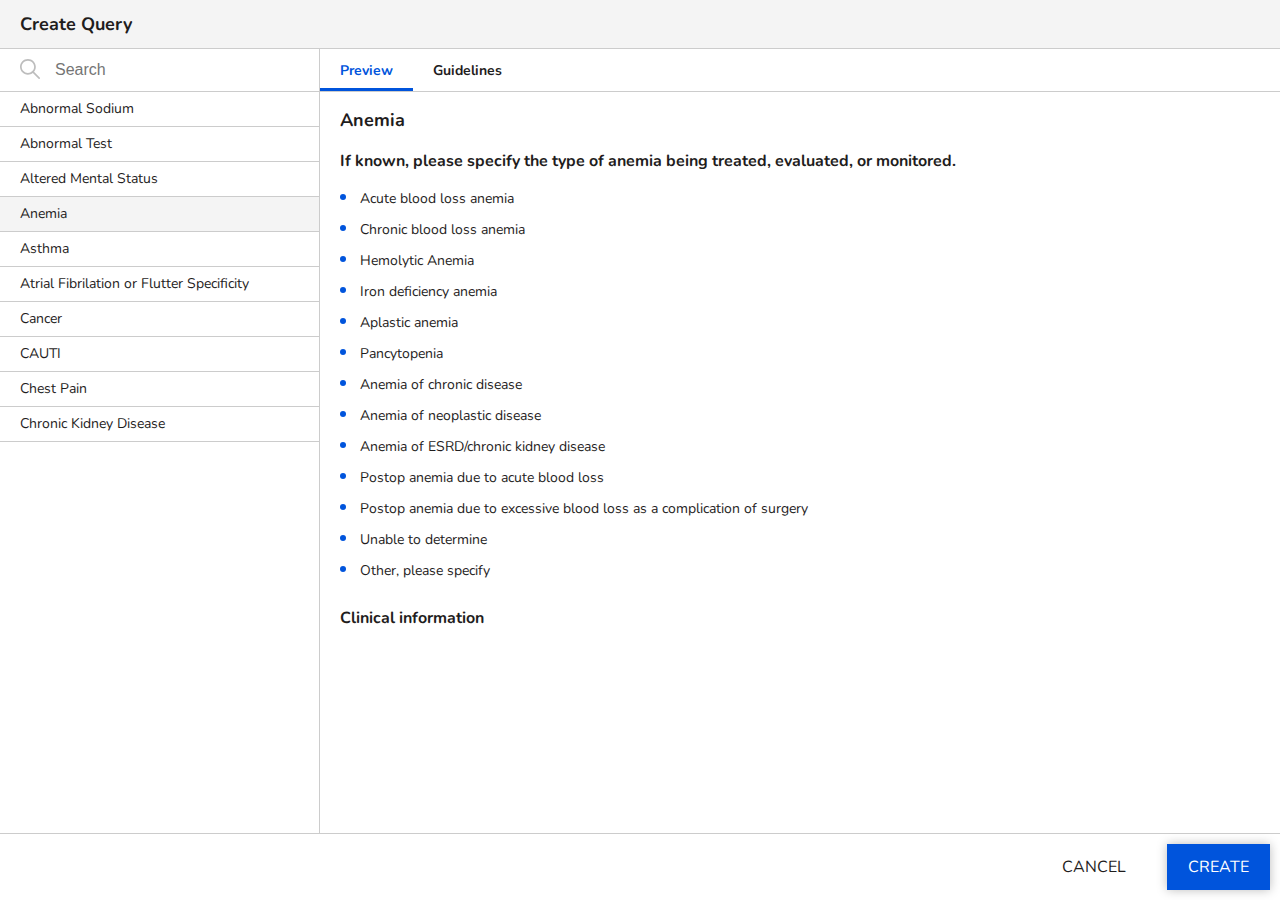
==== commit 36bfc161: "add cancel and create buttons" ====
--- a/create-query.html
+++ b/create-query.html
@@ -37,36 +37,36 @@
         <div class="h-flex-grow-1--md h-display-flex h-flex-direction-column">
             <div class="group group_inline--lg group_spacing-none">
                 <div class="group__item group__item-md--lg h-border-right-gray--lg">
-                    <ul class="h-spacing-vertical-none h-inner-spacing-none">
-                        <li class="h-inner-spacing-left-lg h-border-bottom-gray h-inner-spacing-right-xs h-display-flex h-line-height-1 h-inner-spacing-vertical-sm">
-                            <a href="#">Abnormal Sodium</a>
+                    <ul class="h-spacing-vertical-none h-inner-spacing-none h-inner-spacing-clear-bottom--lg">
+                        <li>
+                            <a href="#" class="h-inner-spacing-left-lg h-border-bottom-gray h-inner-spacing-right-xs h-display-flex h-line-height-1 h-inner-spacing-vertical-sm">Abnormal Sodium</a>
                         </li>
-                        <li class="h-inner-spacing-left-lg h-border-bottom-gray h-inner-spacing-right-xs h-display-flex h-line-height-1 h-inner-spacing-vertical-sm">
-                            <a href="#">Abnormal Test</a>
+                        <li>
+                            <a href="#" class="h-inner-spacing-left-lg h-border-bottom-gray h-inner-spacing-right-xs h-display-flex h-line-height-1 h-inner-spacing-vertical-sm">Abnormal Test</a>
                         </li>
-                        <li class="h-inner-spacing-left-lg h-border-bottom-gray h-inner-spacing-right-xs h-display-flex h-line-height-1 h-inner-spacing-vertical-sm">
-                            <a href="#">Altered Mental Status</a>
+                        <li>
+                            <a href="#" class="h-inner-spacing-left-lg h-border-bottom-gray h-inner-spacing-right-xs h-display-flex h-line-height-1 h-inner-spacing-vertical-sm">Altered Mental Status</a>
                         </li>
-                        <li class="h-background-color-lighter h-inner-spacing-left-lg h-border-bottom-gray h-inner-spacing-right-xs h-display-flex h-line-height-1 h-inner-spacing-vertical-sm">  
-                            <a href="#">Anemia</a>
+                        <li>  
+                            <a href="#" class="h-background-color-lighter h-inner-spacing-left-lg h-border-bottom-gray h-inner-spacing-right-xs h-display-flex h-line-height-1 h-inner-spacing-vertical-sm">Anemia</a>
                         </li>
-                        <li class="h-inner-spacing-left-lg h-border-bottom-gray h-inner-spacing-right-xs h-display-flex h-line-height-1 h-inner-spacing-vertical-sm">
-                            <a href="#">Asthma</a>
+                        <li>
+                            <a href="#" class="h-inner-spacing-left-lg h-border-bottom-gray h-inner-spacing-right-xs h-display-flex h-line-height-1 h-inner-spacing-vertical-sm">Asthma</a>
                         </li>
-                        <li class="h-inner-spacing-left-lg h-border-bottom-gray h-inner-spacing-right-xs h-display-flex h-line-height-1 h-inner-spacing-vertical-sm"> 
-                            <a href="#">Atrial Fibrilation or Flutter Specificity</a>
+                        <li> 
+                            <a href="#" class="h-inner-spacing-left-lg h-inner-spacing-right-xs h-inner-spacing-vertical-sm h-border-bottom-gray  h-display-flex h-line-height-1 ">Atrial Fibrilation or Flutter Specificity</a>
                         </li>
-                        <li class="h-inner-spacing-left-lg h-border-bottom-gray h-inner-spacing-right-xs h-display-flex h-line-height-1 h-inner-spacing-vertical-sm">
-                            <a href="#">Cancer</a>
+                        <li>
+                            <a href="#" class="h-inner-spacing-left-lg h-border-bottom-gray h-inner-spacing-right-xs h-display-flex h-line-height-1 h-inner-spacing-vertical-sm">Cancer</a>
                         </li>
-                        <li class="h-inner-spacing-left-lg h-border-bottom-gray h-inner-spacing-right-xs h-display-flex h-line-height-1 h-inner-spacing-vertical-sm">
-                            <a href="#">CAUTI</a>
+                        <li>
+                            <a href="#" class="h-inner-spacing-left-lg h-border-bottom-gray h-inner-spacing-right-xs h-display-flex h-line-height-1 h-inner-spacing-vertical-sm">CAUTI</a>
                         </li>
-                        <li class="h-inner-spacing-left-lg h-border-bottom-gray h-inner-spacing-right-xs h-display-flex h-line-height-1 h-inner-spacing-vertical-sm">
-                            <a href="#">Chest Pain</a>
+                        <li>
+                            <a href="#" class="h-inner-spacing-left-lg h-border-bottom-gray h-inner-spacing-right-xs h-display-flex h-line-height-1 h-inner-spacing-vertical-sm">Chest Pain</a>
                         </li>
-                        <li class="h-inner-spacing-left-lg h-border-bottom-gray h-inner-spacing-right-xs h-display-flex h-line-height-1 h-inner-spacing-vertical-sm">
-                            <a href="#">Chronic Kidney Disease</a>
+                        <li>
+                            <a href="#" class="h-inner-spacing-left-lg h-border-bottom-gray h-inner-spacing-right-xs h-display-flex h-line-height-1 h-inner-spacing-vertical-sm">Chronic Kidney Disease</a>
                         </li>
                     </ul>
                 </div>
@@ -80,8 +80,8 @@
                     </div>
                 </div>
         
-                <div class="group__item">
-                    <div class="h-inner-spacing-left-lg h-inner-spacing-vertical-md">
+                <div class="group__item group group_content-between">
+                    <div class="h-inner-spacing-left-lg h-inner-spacing-clear-bottom h-inner-spacing-vertical-md container h-spacing-none">
                         <p class="text text_lg text_weight-bold">
                             Anemia
                         </p>
@@ -109,12 +109,29 @@
                         <p class="text text_md text_weight-bold">
                            Clinical information
                         </p>
+                       
+                    </div>
+                    <div class="h-position-fixed h-right-none h-bottom-none h-width-100 h-background-color-light h-border-top-gray">
+                        <div class="group group_inline group_content-end">
+                            <div class="group__item group__item-auto">
+                                <p class="h-spacing-vertical-sm">
+                                    <a href="#" class="btn btn--md btn_light">CANCEL</a>
+                                </p>
+                            </div>
+                            <div class="group__item group__item-auto">
+                                <p class="h-inner-spacing-right-xs h-spacing-vertical-sm">
+                                    <a href="#" class="btn btn--md btn_leading h-shadow-gray">CREATE</a>
+                                </p>
+                            </div>
+                        </div>
                     </div>
                 </div>
+
             </div>
         </div>
-    
     </div>
+
+
 
 
     
--- a/css/main.css
+++ b/css/main.css
@@ -1217,6 +1217,12 @@
           justify-content: flex-start;
 }
 
+.group_content-between {
+  -webkit-box-pack: justify;
+      -ms-flex-pack: justify;
+          justify-content: space-between;
+}
+
 .group_align-center {
   -webkit-box-align: center;
       -ms-flex-align: center;
@@ -1332,6 +1338,12 @@
             justify-content: flex-start;
   }
 
+  .group_content-between--sm {
+    -webkit-box-pack: justify;
+        -ms-flex-pack: justify;
+            justify-content: space-between;
+  }
+
   .group_align-center--sm {
     -webkit-box-align: center;
         -ms-flex-align: center;
@@ -1447,6 +1459,12 @@
             justify-content: flex-start;
   }
 
+  .group_content-between--md {
+    -webkit-box-pack: justify;
+        -ms-flex-pack: justify;
+            justify-content: space-between;
+  }
+
   .group_align-center--md {
     -webkit-box-align: center;
         -ms-flex-align: center;
@@ -1562,6 +1580,12 @@
             justify-content: flex-start;
   }
 
+  .group_content-between--lg {
+    -webkit-box-pack: justify;
+        -ms-flex-pack: justify;
+            justify-content: space-between;
+  }
+
   .group_align-center--lg {
     -webkit-box-align: center;
         -ms-flex-align: center;
@@ -1716,6 +1740,13 @@
   max-width: 360px;
 }
 
+.group__item-xl {
+  -webkit-box-flex: 1;
+      -ms-flex: 1 0 0%;
+          flex: 1 0 0%;
+  max-width: 1200px;
+}
+
 @media (min-width: 768px) {
   .group__item--md {
     -webkit-box-flex: 1;
@@ -1750,6 +1781,13 @@
             flex: 1 0 0%;
     max-width: 360px;
   }
+
+  .group__item-xl--md {
+    -webkit-box-flex: 1;
+        -ms-flex: 1 0 0%;
+            flex: 1 0 0%;
+    max-width: 1200px;
+  }
 }
 @media (min-width: 992px) {
   .group__item--lg {
@@ -1784,6 +1822,13 @@
         -ms-flex: 1 0 0%;
             flex: 1 0 0%;
     max-width: 360px;
+  }
+
+  .group__item-xl--lg {
+    -webkit-box-flex: 1;
+        -ms-flex: 1 0 0%;
+            flex: 1 0 0%;
+    max-width: 1200px;
   }
 }
 .group_inline--xl {
@@ -1811,6 +1856,12 @@
   -webkit-box-pack: start;
       -ms-flex-pack: start;
           justify-content: flex-start;
+}
+
+.group_content-between--xl {
+  -webkit-box-pack: justify;
+      -ms-flex-pack: justify;
+          justify-content: space-between;
 }
 
 .group_align-center--xl {
@@ -5748,6 +5799,10 @@
   color: #fff;
 }
 
+.h-background-color-light {
+  background-color: #fff;
+}
+
 .h-background-color-gray-accent {
   background-color: #4c4545;
 }
@@ -5781,6 +5836,33 @@
   color: #0054dc;
 }
 
+.h-position-fixed {
+  position: fixed;
+}
+
+.h-right-none {
+  right: 0;
+}
+
+.h-bottom-none {
+  bottom: 0;
+}
+
+.h-inner-spacing-clear-bottom {
+  padding-bottom: 85px;
+}
+
+@media (min-width: 992px) {
+  .h-inner-spacing-clear-bottom--lg {
+    padding-bottom: 85px;
+  }
+}
+
+.h-shadow-gray {
+  -webkit-box-shadow: 0px 0px 10px #bdbdbd;
+  box-shadow: 0px 0px 10px #bdbdbd;
+}
+
 /******************
 views
 ******************/